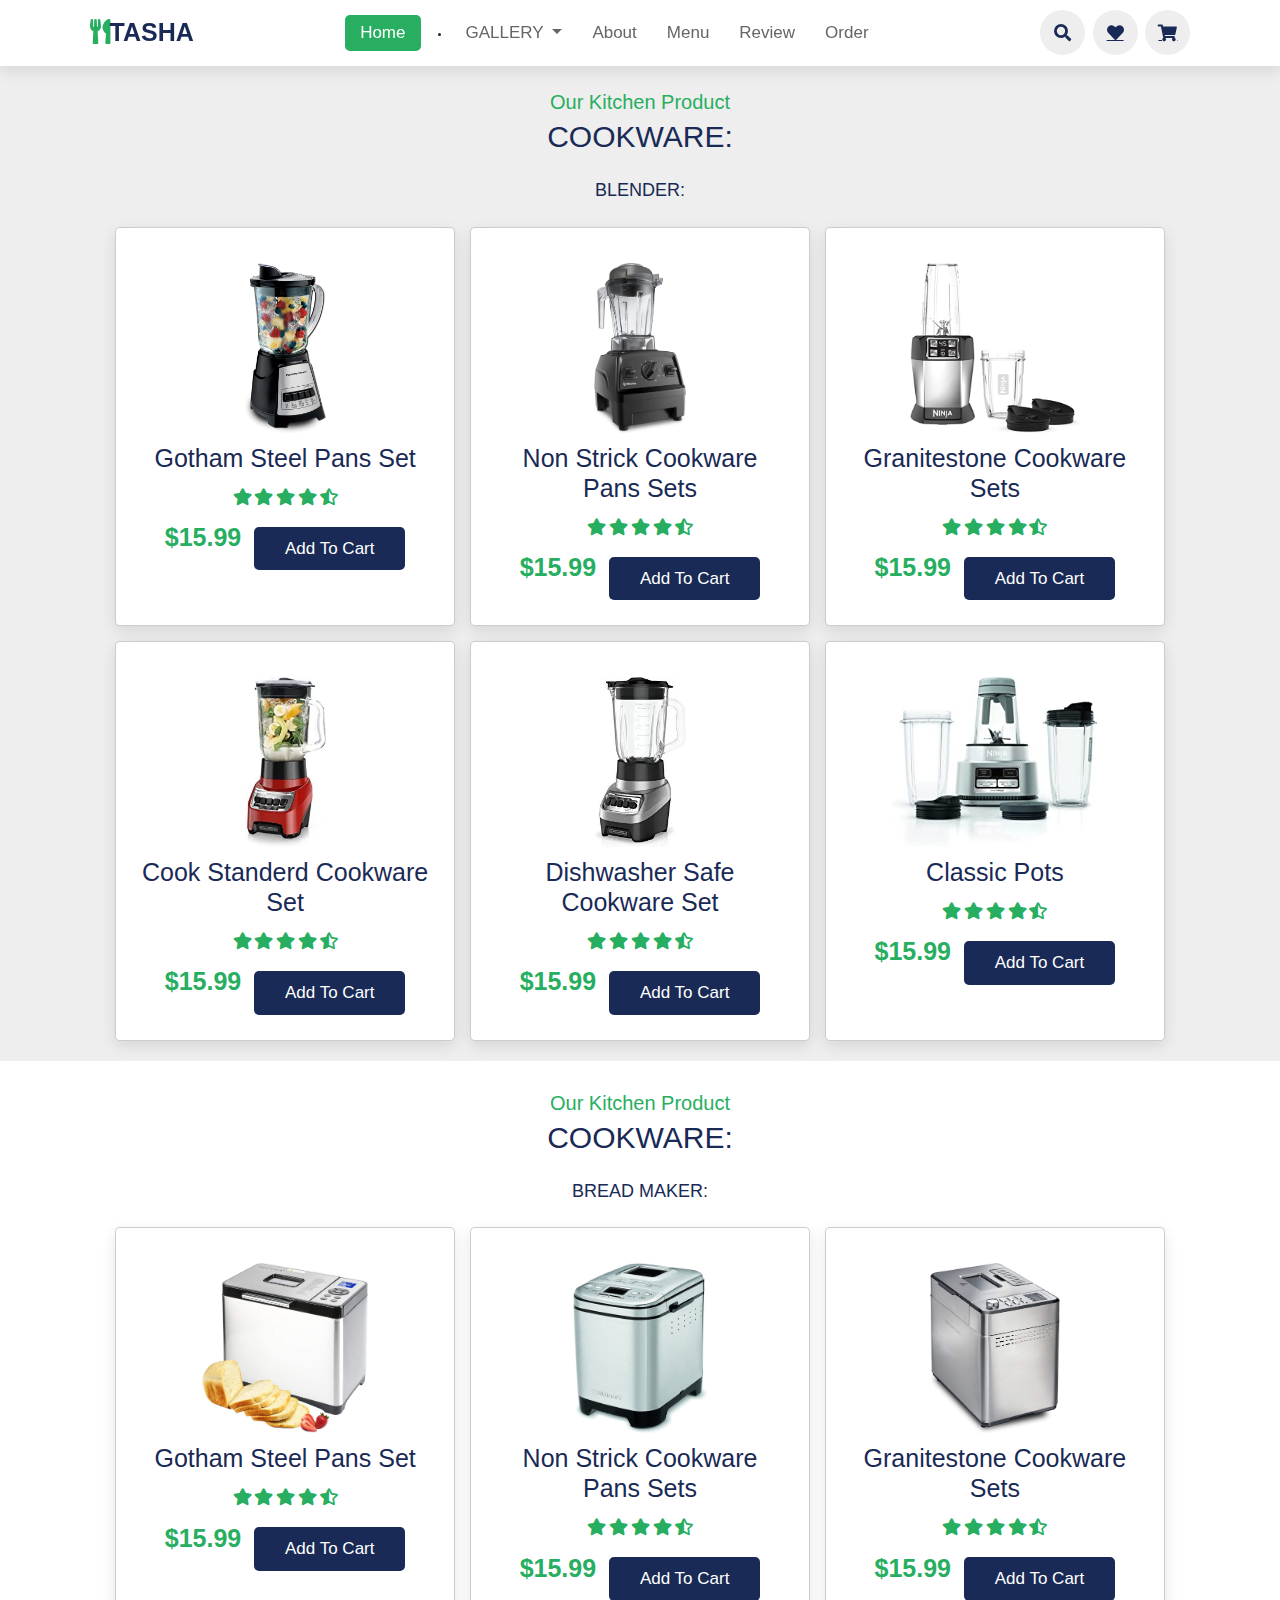
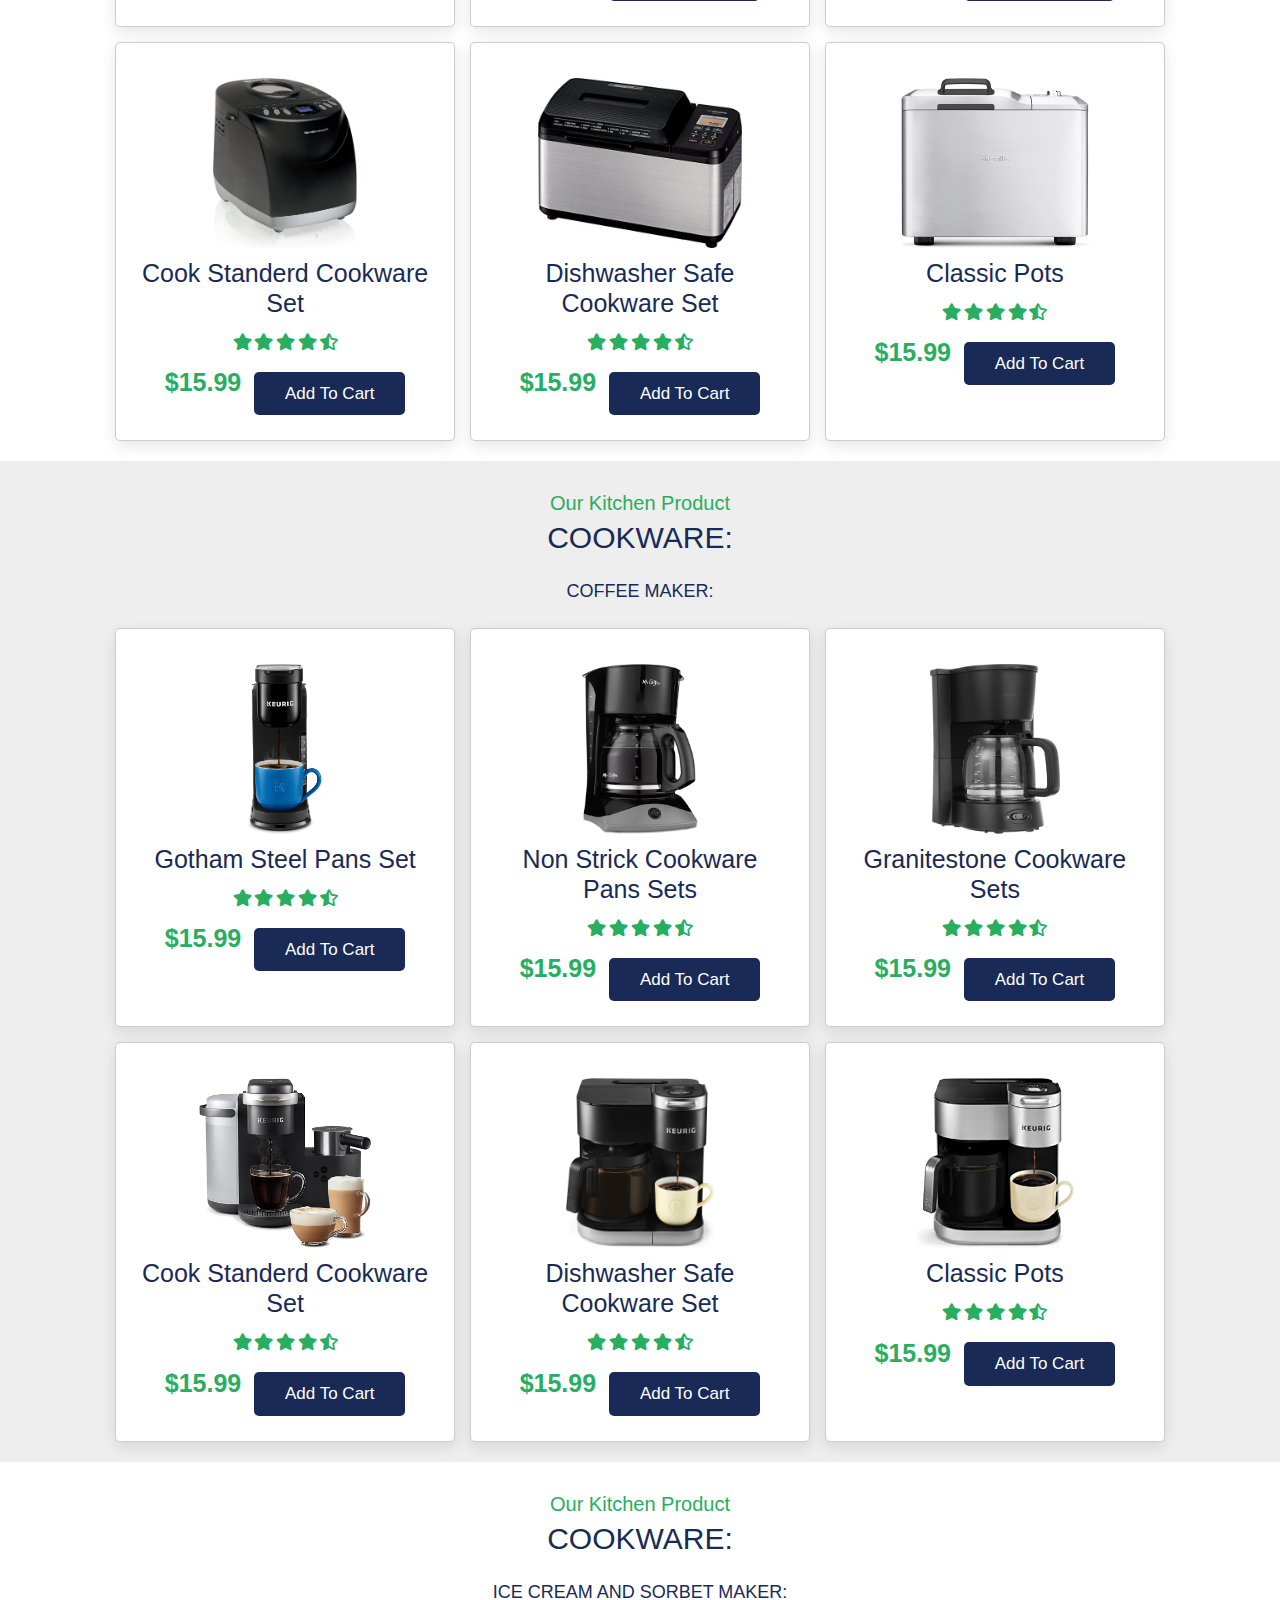
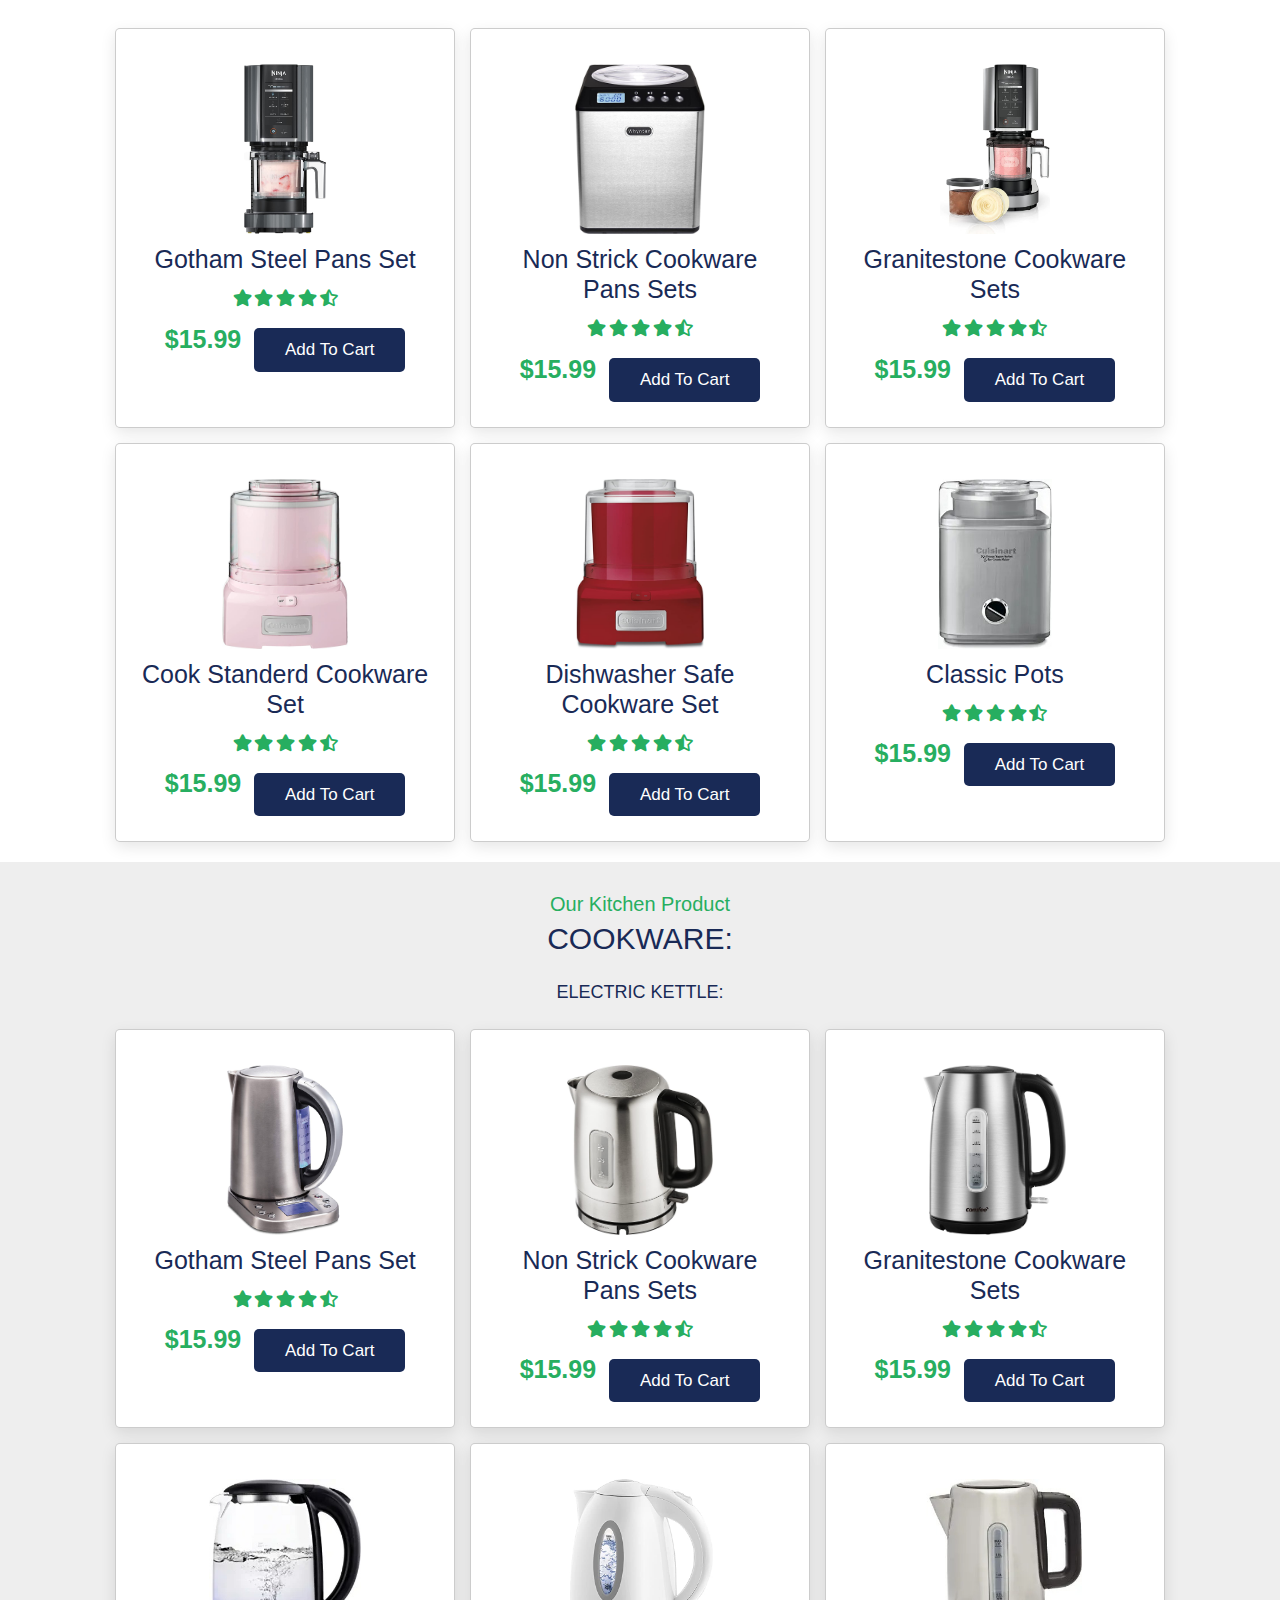
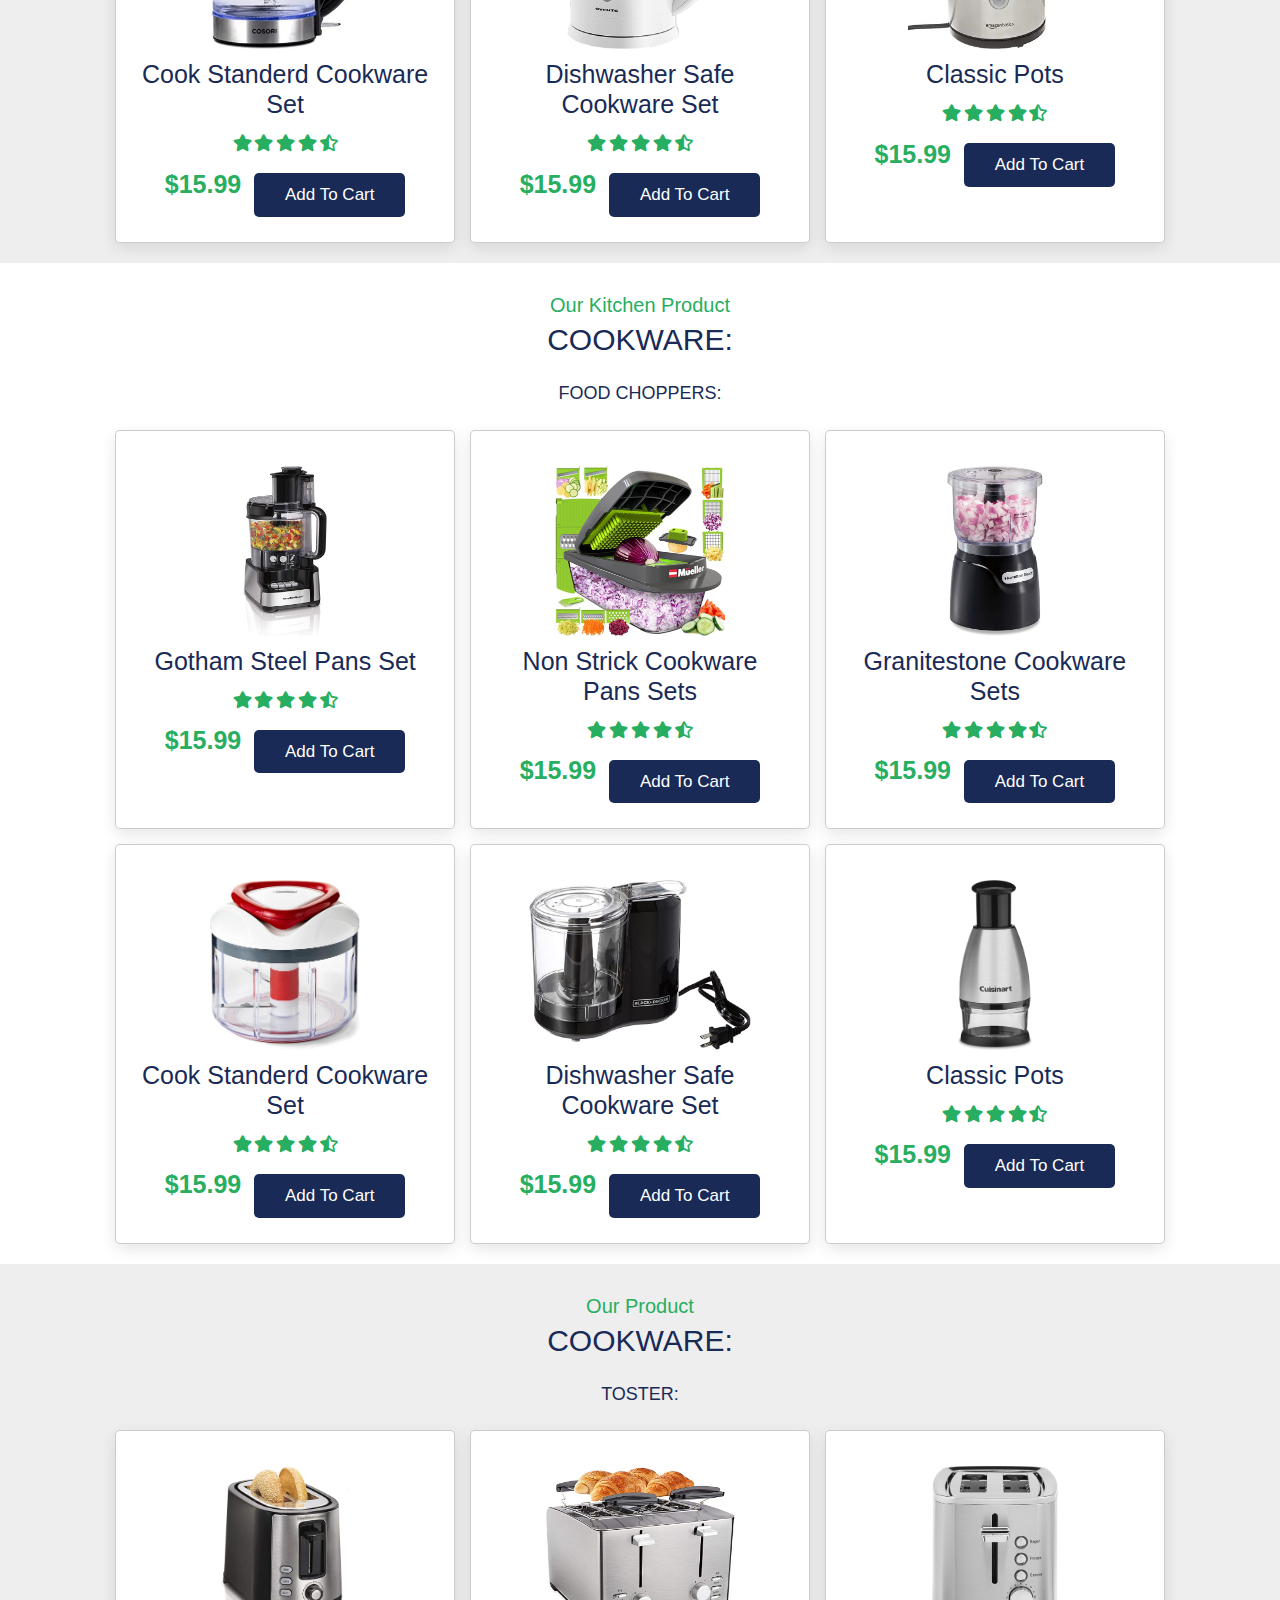
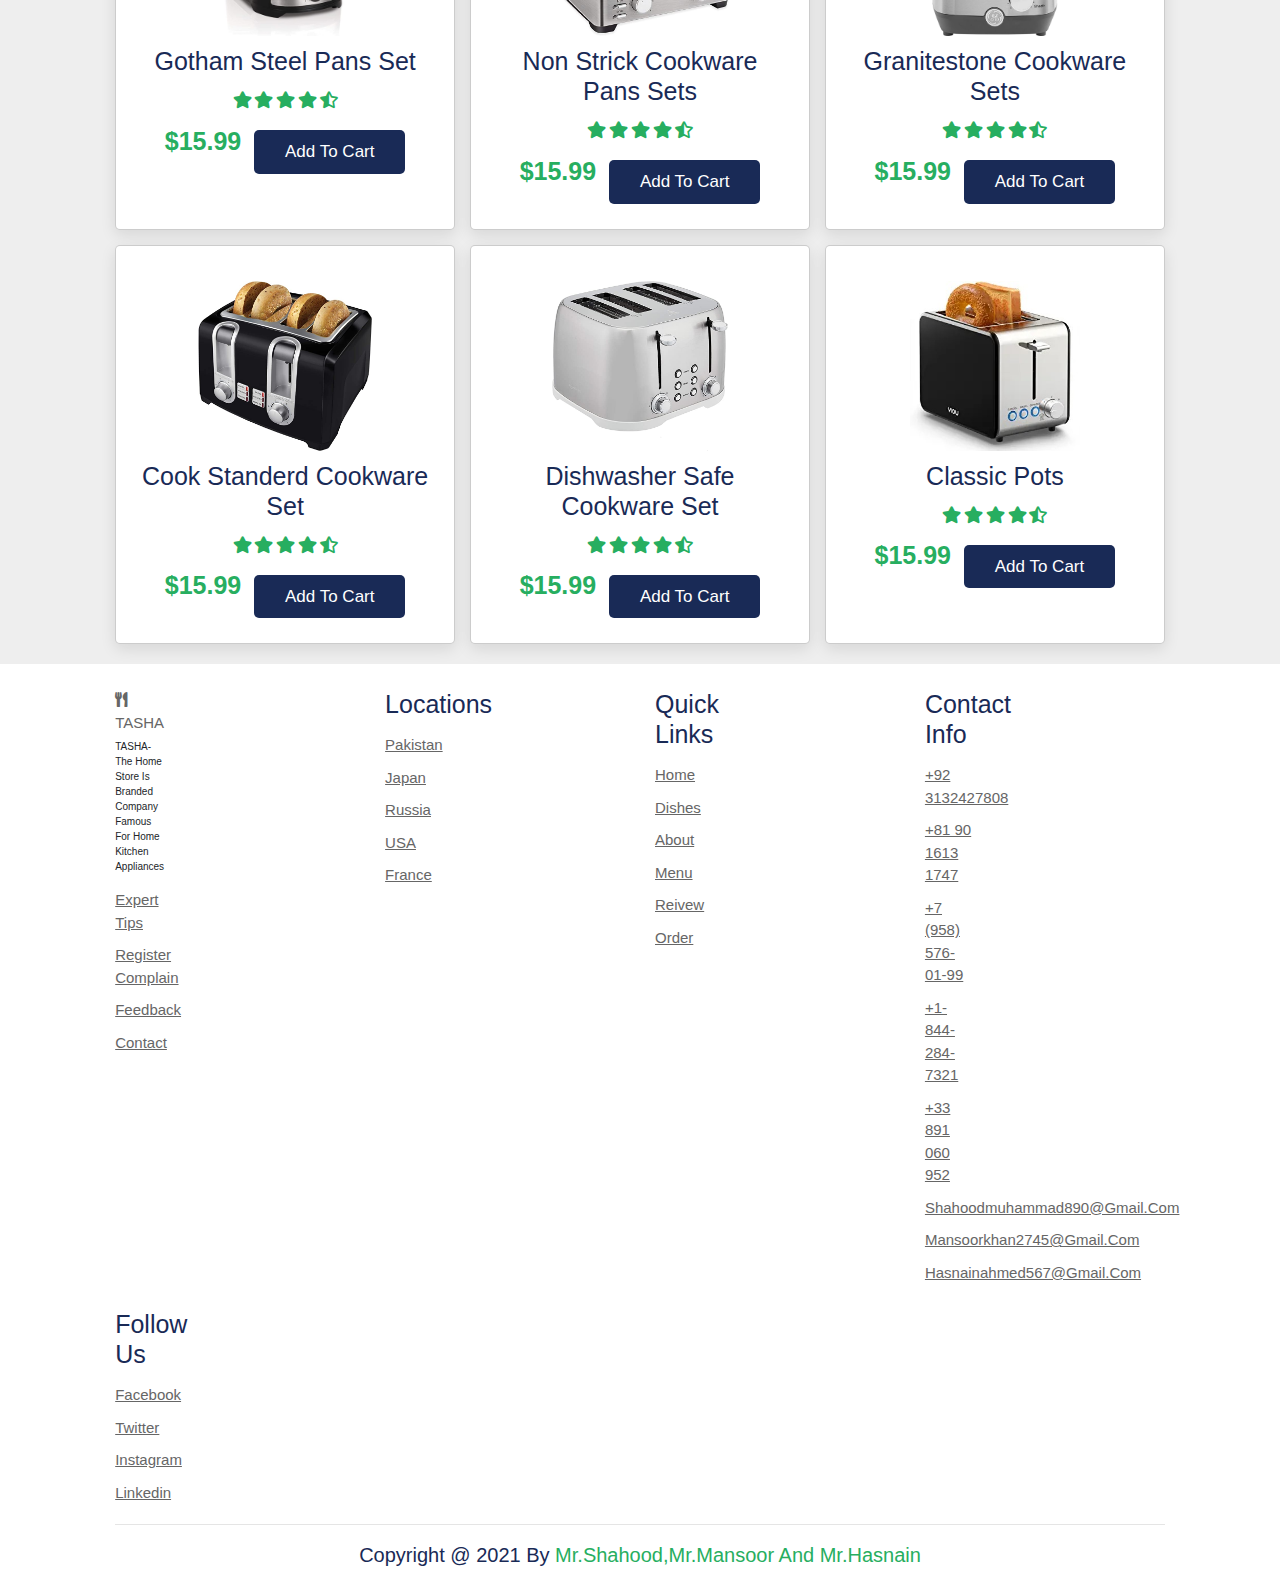
==== Appliances.html @ b32bf8cd "full" ====
<!DOCTYPE html>
<html lang="en">
<head>
<meta charset="UTF-8">
<meta name="viewport" content="width=device-width, initial-scale=1.0">
<meta http-equiv="X-UA-Compatible" content="ie=edge">
<meta name="Description" content="Enter your description here"/>
<link rel="stylesheet" href="https://cdnjs.cloudflare.com/ajax/libs/twitter-bootstrap/5.1.0/css/bootstrap.min.css">
<link rel="stylesheet" href="https://cdnjs.cloudflare.com/ajax/libs/font-awesome/5.15.4/css/all.min.css">
<link rel="stylesheet" href="assets/css/style.css">
<title>Dreamweaver kitchen appliances</title>
</head>
<body>
    <header>
        <a href="#" class="logo text-decoration-none"><i class="fas fa-utensils"></i>TASHA</a>

        <nav class="navbar">
            <a class="active text-decoration-none" href="index.html">home</a>
            <a class="text-decoration-none" href="dishes.html"></a>
            <li class="nav-item dropdown">
                <a class="nav-link dropdown-toggle" href="#" id="navbarScrollingDropdown" role="button" data-bs-toggle="dropdown" aria-expanded="false">
                  GALLERY
                </a>
                <ul class="dropdown-menu" aria-labelledby="navbarScrollingDropdown">
                  <li><a class="dropdown-item" href="cookware.html">cookware</a></li>
                  <li><a class="dropdown-item" href="Refrigertion.html">Refrigertion</a></li>
                  <li><a class="dropdown-item" href="Appliances.html">Appliances</a></li>
                  <li><a class="dropdown-item" href="Food Storage.html">Food Storage</a></li>
                </ul>
              </li>
            <a class="text-decoration-none" href="about.html">about</a>
            <a class="text-decoration-none" href="menu.html">menu</a>
            <a class="text-decoration-none" href="review.html">review</a>
            <a class="text-decoration-none" href="order.html">order</a>
        </nav>
    
        <div class="icons">
            <i class="fas fa-bars" id="menu-bars"></i>
            <i class="fas fa-search" id="search-icon"></i>
            <a href="#" class="fas fa-heart"></a>
            <a href="#" class="fas fa-shopping-cart"></a>
        </div>
    </header>
    <section class="dishes" id="dishes">

        <h3 class="sub-heading"> our kitchen product </h3>
        <h1 class="heading"> Cookware: </h1>
        <h3 class="heading" style="font-size: 18px;"> Blender: </h3>
    
        <div class="box-container">
    
            <div class="box">
                <a href="#" class="fas fa-heart"></a>
                <a href="#" class="fas fa-eye"></a>
                <img src="images/juccer 1.jpeg" alt="">
                <h3>Gotham steel pans set
                </h3>
                <div class="stars">
                    <i class="fas fa-star"></i>
                    <i class="fas fa-star"></i>
                    <i class="fas fa-star"></i>
                    <i class="fas fa-star"></i>
                    <i class="fas fa-star-half-alt"></i>
                </div>
                <span>$15.99</span>
                <a href="#" class="btn">add to cart</a>
            </div>
    
            <div class="box">
                <a href="#" class="fas fa-heart"></a>
                <a href="#" class="fas fa-eye"></a>
                <img src="images/juccer 2.jpeg" alt="">
                <h3>Non strick cookware pans sets
                </h3>
                <div class="stars">
                    <i class="fas fa-star"></i>
                    <i class="fas fa-star"></i>
                    <i class="fas fa-star"></i>
                    <i class="fas fa-star"></i>
                    <i class="fas fa-star-half-alt"></i>
                </div>
                <span>$15.99</span>
                <a href="#" class="btn">add to cart</a>
            </div>
    
            <div class="box">
                <a href="#" class="fas fa-heart"></a>
                <a href="#" class="fas fa-eye"></a>
                <img src="images/juccer 3.jpeg" alt="">
                <h3>granitestone cookware sets </h3>
                <div class="stars">
                    <i class="fas fa-star"></i>
                    <i class="fas fa-star"></i>
                    <i class="fas fa-star"></i>
                    <i class="fas fa-star"></i>
                    <i class="fas fa-star-half-alt"></i>
                </div>
                <span>$15.99</span>
                <a href="#" class="btn">add to cart</a>
            </div>
    
            <div class="box">
                <a href="#" class="fas fa-heart"></a>
                <a href="#" class="fas fa-eye"></a>
                <img src="images/juccer 4.jpeg" alt="">
                <h3>cook standerd cookware set
                </h3>
                <div class="stars">
                    <i class="fas fa-star"></i>
                    <i class="fas fa-star"></i>
                    <i class="fas fa-star"></i>
                    <i class="fas fa-star"></i>
                    <i class="fas fa-star-half-alt"></i>
                </div>
                <span>$15.99</span>
                <a href="#" class="btn">add to cart</a>
            </div>
    
            <div class="box">
                <a href="#" class="fas fa-heart"></a>
                <a href="#" class="fas fa-eye"></a>
                <img src="images/juccer 5.jpeg" alt="">
                <h3>Dishwasher safe cookware set</h3>
                <div class="stars">
                    <i class="fas fa-star"></i>
                    <i class="fas fa-star"></i>
                    <i class="fas fa-star"></i>
                    <i class="fas fa-star"></i>
                    <i class="fas fa-star-half-alt"></i>
                </div>
                <span>$15.99</span>
                <a href="#" class="btn">add to cart</a>
            </div>
    
            <div class="box">
                <a href="#" class="fas fa-heart"></a>
                <a href="#" class="fas fa-eye"></a>
              
    
    
               <img src="images/juccer 6.jpeg" alt="">
                <h3>classic pots</h3>
                <div class="stars">
                    <i class="fas fa-star"></i>
                    <i class="fas fa-star"></i>
                    <i class="fas fa-star"></i>
                    <i class="fas fa-star"></i>
                    <i class="fas fa-star-half-alt"></i>
                </div>
                <span>$15.99</span>
                <a href="#" class="btn">add to cart</a>
            </div>
    
        </div>
    
    </section>
    <section class="dishes" id="dishes">

        <h3 class="sub-heading"> our kitchen product </h3>
        <h1 class="heading"> Cookware: </h1>
        <h3 class="heading" style="font-size: 18px;"> Bread maker: </h3>
    
        <div class="box-container">
    
            <div class="box">
                <a href="#" class="fas fa-heart"></a>
                <a href="#" class="fas fa-eye"></a>
                <img src="images/brend 1.jpeg" alt="">
                <h3>Gotham steel pans set
                </h3>
                <div class="stars">
                    <i class="fas fa-star"></i>
                    <i class="fas fa-star"></i>
                    <i class="fas fa-star"></i>
                    <i class="fas fa-star"></i>
                    <i class="fas fa-star-half-alt"></i>
                </div>
                <span>$15.99</span>
                <a href="#" class="btn">add to cart</a>
            </div>
    
            <div class="box">
                <a href="#" class="fas fa-heart"></a>
                <a href="#" class="fas fa-eye"></a>
                <img src="images/brend 2.jpeg" alt="">
                <h3>Non strick cookware pans sets
                </h3>
                <div class="stars">
                    <i class="fas fa-star"></i>
                    <i class="fas fa-star"></i>
                    <i class="fas fa-star"></i>
                    <i class="fas fa-star"></i>
                    <i class="fas fa-star-half-alt"></i>
                </div>
                <span>$15.99</span>
                <a href="#" class="btn">add to cart</a>
            </div>
    
            <div class="box">
                <a href="#" class="fas fa-heart"></a>
                <a href="#" class="fas fa-eye"></a>
                <img src="images/brend 3.jpeg" alt="">
                <h3>granitestone cookware sets </h3>
                <div class="stars">
                    <i class="fas fa-star"></i>
                    <i class="fas fa-star"></i>
                    <i class="fas fa-star"></i>
                    <i class="fas fa-star"></i>
                    <i class="fas fa-star-half-alt"></i>
                </div>
                <span>$15.99</span>
                <a href="#" class="btn">add to cart</a>
            </div>
    
            <div class="box">
                <a href="#" class="fas fa-heart"></a>
                <a href="#" class="fas fa-eye"></a>
                <img src="images/brend 4.jpeg" alt="">
                <h3>cook standerd cookware set
                </h3>
                <div class="stars">
                    <i class="fas fa-star"></i>
                    <i class="fas fa-star"></i>
                    <i class="fas fa-star"></i>
                    <i class="fas fa-star"></i>
                    <i class="fas fa-star-half-alt"></i>
                </div>
                <span>$15.99</span>
                <a href="#" class="btn">add to cart</a>
            </div>
    
            <div class="box">
                <a href="#" class="fas fa-heart"></a>
                <a href="#" class="fas fa-eye"></a>
                <img src="images/brend 5.jpeg" alt="">
                <h3>Dishwasher safe cookware set</h3>
                <div class="stars">
                    <i class="fas fa-star"></i>
                    <i class="fas fa-star"></i>
                    <i class="fas fa-star"></i>
                    <i class="fas fa-star"></i>
                    <i class="fas fa-star-half-alt"></i>
                </div>
                <span>$15.99</span>
                <a href="#" class="btn">add to cart</a>
            </div>
    
            <div class="box">
                <a href="#" class="fas fa-heart"></a>
                <a href="#" class="fas fa-eye"></a>
              
            
               <img src="images/brend 6.jpeg" alt="">
                <h3>classic pots</h3>
                <div class="stars">
                    <i class="fas fa-star"></i>
                    <i class="fas fa-star"></i>
                    <i class="fas fa-star"></i>
                    <i class="fas fa-star"></i>
                    <i class="fas fa-star-half-alt"></i>
                </div>
                <span>$15.99</span>
                <a href="#" class="btn">add to cart</a>
            </div>
    
        </div>
    
    </section>
    <section class="dishes" id="dishes">

        <h3 class="sub-heading"> our kitchen product </h3>
        <h1 class="heading"> Cookware: </h1>
        <h3 class="heading" style="font-size: 18px;"> Coffee maker: </h3>
    
        <div class="box-container">
    
            <div class="box">
                <a href="#" class="fas fa-heart"></a>
                <a href="#" class="fas fa-eye"></a>
                <img src="images/cofee 1.jpeg" alt="">
                <h3>Gotham steel pans set
                </h3>
                <div class="stars">
                    <i class="fas fa-star"></i>
                    <i class="fas fa-star"></i>
                    <i class="fas fa-star"></i>
                    <i class="fas fa-star"></i>
                    <i class="fas fa-star-half-alt"></i>
                </div>
                <span>$15.99</span>
                <a href="#" class="btn">add to cart</a>
            </div>
    
            <div class="box">
                <a href="#" class="fas fa-heart"></a>
                <a href="#" class="fas fa-eye"></a>
                <img src="images/coffe 2.jpeg" alt="">
                <h3>Non strick cookware pans sets
                </h3>
                <div class="stars">
                    <i class="fas fa-star"></i>
                    <i class="fas fa-star"></i>
                    <i class="fas fa-star"></i>
                    <i class="fas fa-star"></i>
                    <i class="fas fa-star-half-alt"></i>
                </div>
                <span>$15.99</span>
                <a href="#" class="btn">add to cart</a>
            </div>
    
            <div class="box">
                <a href="#" class="fas fa-heart"></a>
                <a href="#" class="fas fa-eye"></a>
                <img src="images/coffe 3.jpeg" alt="">
                <h3>granitestone cookware sets </h3>
                <div class="stars">
                    <i class="fas fa-star"></i>
                    <i class="fas fa-star"></i>
                    <i class="fas fa-star"></i>
                    <i class="fas fa-star"></i>
                    <i class="fas fa-star-half-alt"></i>
                </div>
                <span>$15.99</span>
                <a href="#" class="btn">add to cart</a>
            </div>
    
            <div class="box">
                <a href="#" class="fas fa-heart"></a>
                <a href="#" class="fas fa-eye"></a>
                <img src="images/coffe 4.jpeg" alt="">
                <h3>cook standerd cookware set
                </h3>
                <div class="stars">
                    <i class="fas fa-star"></i>
                    <i class="fas fa-star"></i>
                    <i class="fas fa-star"></i>
                    <i class="fas fa-star"></i>
                    <i class="fas fa-star-half-alt"></i>
                </div>
                <span>$15.99</span>
                <a href="#" class="btn">add to cart</a>
            </div>
    
            <div class="box">
                <a href="#" class="fas fa-heart"></a>
                <a href="#" class="fas fa-eye"></a>
                <img src="images/coffe 5.jpeg" alt="">
                <h3>Dishwasher safe cookware set</h3>
                <div class="stars">
                    <i class="fas fa-star"></i>
                    <i class="fas fa-star"></i>
                    <i class="fas fa-star"></i>
                    <i class="fas fa-star"></i>
                    <i class="fas fa-star-half-alt"></i>
                </div>
                <span>$15.99</span>
                <a href="#" class="btn">add to cart</a>
            </div>
    
            <div class="box">
                <a href="#" class="fas fa-heart"></a>
                <a href="#" class="fas fa-eye"></a>
            
    
               <img src="images/coffe 6.jpeg" alt="">
                <h3>classic pots</h3>
                <div class="stars">
                    <i class="fas fa-star"></i>
                    <i class="fas fa-star"></i>
                    <i class="fas fa-star"></i>
                    <i class="fas fa-star"></i>
                    <i class="fas fa-star-half-alt"></i>
                </div>
                <span>$15.99</span>
                <a href="#" class="btn">add to cart</a>
            </div>
    
        </div>
    
    </section>
    <section class="dishes" id="dishes">

        <h3 class="sub-heading"> our kitchen product </h3>
        <h1 class="heading"> Cookware: </h1>
        <h3 class="heading" style="font-size: 18px;"> ice cream and sorbet maker: </h3>
    
        <div class="box-container">
    
            <div class="box">
                <a href="#" class="fas fa-heart"></a>
                <a href="#" class="fas fa-eye"></a>
                <img src="images/ice creem 1.jpeg" alt="">
                <h3>Gotham steel pans set
                </h3>
                <div class="stars">
                    <i class="fas fa-star"></i>
                    <i class="fas fa-star"></i>
                    <i class="fas fa-star"></i>
                    <i class="fas fa-star"></i>
                    <i class="fas fa-star-half-alt"></i>
                </div>
                <span>$15.99</span>
                <a href="#" class="btn">add to cart</a>
            </div>
    
            <div class="box">
                <a href="#" class="fas fa-heart"></a>
                <a href="#" class="fas fa-eye"></a>
                <img src="images/ice creem 2.jpeg" alt="">
                <h3>Non strick cookware pans sets
                </h3>
                <div class="stars">
                    <i class="fas fa-star"></i>
                    <i class="fas fa-star"></i>
                    <i class="fas fa-star"></i>
                    <i class="fas fa-star"></i>
                    <i class="fas fa-star-half-alt"></i>
                </div>
                <span>$15.99</span>
                <a href="#" class="btn">add to cart</a>
            </div>
    
            <div class="box">
                <a href="#" class="fas fa-heart"></a>
                <a href="#" class="fas fa-eye"></a>
                <img src="images/ice creem 3.jpeg" alt="">
                <h3>granitestone cookware sets </h3>
                <div class="stars">
                    <i class="fas fa-star"></i>
                    <i class="fas fa-star"></i>
                    <i class="fas fa-star"></i>
                    <i class="fas fa-star"></i>
                    <i class="fas fa-star-half-alt"></i>
                </div>
                <span>$15.99</span>
                <a href="#" class="btn">add to cart</a>
            </div>
    
            <div class="box">
                <a href="#" class="fas fa-heart"></a>
                <a href="#" class="fas fa-eye"></a>
                <img src="images/ice creem 4.jpeg" alt="">
                <h3>cook standerd cookware set
                </h3>
                <div class="stars">
                    <i class="fas fa-star"></i>
                    <i class="fas fa-star"></i>
                    <i class="fas fa-star"></i>
                    <i class="fas fa-star"></i>
                    <i class="fas fa-star-half-alt"></i>
                </div>
                <span>$15.99</span>
                <a href="#" class="btn">add to cart</a>
            </div>
    
            <div class="box">
                <a href="#" class="fas fa-heart"></a>
                <a href="#" class="fas fa-eye"></a>
                <img src="images/ice creem 5.jpeg" alt="">
                <h3>Dishwasher safe cookware set</h3>
                <div class="stars">
                    <i class="fas fa-star"></i>
                    <i class="fas fa-star"></i>
                    <i class="fas fa-star"></i>
                    <i class="fas fa-star"></i>
                    <i class="fas fa-star-half-alt"></i>
                </div>
                <span>$15.99</span>
                <a href="#" class="btn">add to cart</a>
            </div>
    
            <div class="box">
                <a href="#" class="fas fa-heart"></a>
                <a href="#" class="fas fa-eye"></a>
              
            
               <img src="images/ice creem 6.jpeg" alt="">
                <h3>classic pots</h3>
                <div class="stars">
                    <i class="fas fa-star"></i>
                    <i class="fas fa-star"></i>
                    <i class="fas fa-star"></i>
                    <i class="fas fa-star"></i>
                    <i class="fas fa-star-half-alt"></i>
                </div>
                <span>$15.99</span>
                <a href="#" class="btn">add to cart</a>
            </div>
    
        </div>
    
    </section>  
    <section class="dishes" id="dishes">

        <h3 class="sub-heading"> our kitchen product </h3>
        <h1 class="heading"> Cookware: </h1>
        <h3 class="heading" style="font-size: 18px;"> electric kettle: </h3>
    
        <div class="box-container">
    
            <div class="box">
                <a href="#" class="fas fa-heart"></a>
                <a href="#" class="fas fa-eye"></a>
                <img src="images/kital-1.jpeg" alt="">
                <h3>Gotham steel pans set
                </h3>
                <div class="stars">
                    <i class="fas fa-star"></i>
                    <i class="fas fa-star"></i>
                    <i class="fas fa-star"></i>
                    <i class="fas fa-star"></i>
                    <i class="fas fa-star-half-alt"></i>
                </div>
                <span>$15.99</span>
                <a href="#" class="btn">add to cart</a>
            </div>
    
            <div class="box">
                <a href="#" class="fas fa-heart"></a>
                <a href="#" class="fas fa-eye"></a>
                <img src="images/kital-2.jpeg" alt="">
                <h3>Non strick cookware pans sets
                </h3>
                <div class="stars">
                    <i class="fas fa-star"></i>
                    <i class="fas fa-star"></i>
                    <i class="fas fa-star"></i>
                    <i class="fas fa-star"></i>
                    <i class="fas fa-star-half-alt"></i>
                </div>
                <span>$15.99</span>
                <a href="#" class="btn">add to cart</a>
            </div>
    
            <div class="box">
                <a href="#" class="fas fa-heart"></a>
                <a href="#" class="fas fa-eye"></a>
                <img src="images/kital-3.jpeg" alt="">
                <h3>granitestone cookware sets </h3>
                <div class="stars">
                    <i class="fas fa-star"></i>
                    <i class="fas fa-star"></i>
                    <i class="fas fa-star"></i>
                    <i class="fas fa-star"></i>
                    <i class="fas fa-star-half-alt"></i>
                </div>
                <span>$15.99</span>
                <a href="#" class="btn">add to cart</a>
            </div>
    
            <div class="box">
                <a href="#" class="fas fa-heart"></a>
                <a href="#" class="fas fa-eye"></a>
                <img src="images/kital-4.jpeg" alt="">
                <h3>cook standerd cookware set
                </h3>
                <div class="stars">
                    <i class="fas fa-star"></i>
                    <i class="fas fa-star"></i>
                    <i class="fas fa-star"></i>
                    <i class="fas fa-star"></i>
                    <i class="fas fa-star-half-alt"></i>
                </div>
                <span>$15.99</span>
                <a href="#" class="btn">add to cart</a>
            </div>
    
            <div class="box">
                <a href="#" class="fas fa-heart"></a>
                <a href="#" class="fas fa-eye"></a>
                <img src="images/kital-5.jpeg" alt="">
                <h3>Dishwasher safe cookware set</h3>
                <div class="stars">
                    <i class="fas fa-star"></i>
                    <i class="fas fa-star"></i>
                    <i class="fas fa-star"></i>
                    <i class="fas fa-star"></i>
                    <i class="fas fa-star-half-alt"></i>
                </div>
                <span>$15.99</span>
                <a href="#" class="btn">add to cart</a>
            </div>
    
            <div class="box">
                <a href="#" class="fas fa-heart"></a>
                <a href="#" class="fas fa-eye"></a>
              
            
               <img src="images/kital-6.jpeg" alt="">
                <h3>classic pots</h3>
                <div class="stars">
                    <i class="fas fa-star"></i>
                    <i class="fas fa-star"></i>
                    <i class="fas fa-star"></i>
                    <i class="fas fa-star"></i>
                    <i class="fas fa-star-half-alt"></i>
                </div>
                <span>$15.99</span>
                <a href="#" class="btn">add to cart</a>
            </div>
    
        </div>
    
    </section>
    <section class="dishes" id="dishes">

        <h3 class="sub-heading"> our kitchen product </h3>
        <h1 class="heading"> Cookware: </h1>
        <h3 class="heading" style="font-size: 18px;"> Food choppers: </h3>
    
        <div class="box-container">
    
            <div class="box">
                <a href="#" class="fas fa-heart"></a>
                <a href="#" class="fas fa-eye"></a>
                <img src="images/chopers-1.jpeg" alt="">
                <h3>Gotham steel pans set
                </h3>
                <div class="stars">
                    <i class="fas fa-star"></i>
                    <i class="fas fa-star"></i>
                    <i class="fas fa-star"></i>
                    <i class="fas fa-star"></i>
                    <i class="fas fa-star-half-alt"></i>
                </div>
                <span>$15.99</span>
                <a href="#" class="btn">add to cart</a>
            </div>
    
            <div class="box">
                <a href="#" class="fas fa-heart"></a>
                <a href="#" class="fas fa-eye"></a>
                <img src="images/chopers-2.jpeg" alt="">
                <h3>Non strick cookware pans sets
                </h3>
                <div class="stars">
                    <i class="fas fa-star"></i>
                    <i class="fas fa-star"></i>
                    <i class="fas fa-star"></i>
                    <i class="fas fa-star"></i>
                    <i class="fas fa-star-half-alt"></i>
                </div>
                <span>$15.99</span>
                <a href="#" class="btn">add to cart</a>
            </div>
    
            <div class="box">
                <a href="#" class="fas fa-heart"></a>
                <a href="#" class="fas fa-eye"></a>
                <img src="images/chopers-3.jpeg" alt="">
                <h3>granitestone cookware sets </h3>
                <div class="stars">
                    <i class="fas fa-star"></i>
                    <i class="fas fa-star"></i>
                    <i class="fas fa-star"></i>
                    <i class="fas fa-star"></i>
                    <i class="fas fa-star-half-alt"></i>
                </div>
                <span>$15.99</span>
                <a href="#" class="btn">add to cart</a>
            </div>
    
            <div class="box">
                <a href="#" class="fas fa-heart"></a>
                <a href="#" class="fas fa-eye"></a>
                <img src="images/chopers-4.jpeg" alt="">
                <h3>cook standerd cookware set
                </h3>
                <div class="stars">
                    <i class="fas fa-star"></i>
                    <i class="fas fa-star"></i>
                    <i class="fas fa-star"></i>
                    <i class="fas fa-star"></i>
                    <i class="fas fa-star-half-alt"></i>
                </div>
                <span>$15.99</span>
                <a href="#" class="btn">add to cart</a>
            </div>
    
            <div class="box">
                <a href="#" class="fas fa-heart"></a>
                <a href="#" class="fas fa-eye"></a>
                <img src="images/chopers-5.jpeg" alt="">
                <h3>Dishwasher safe cookware set</h3>
                <div class="stars">
                    <i class="fas fa-star"></i>
                    <i class="fas fa-star"></i>
                    <i class="fas fa-star"></i>
                    <i class="fas fa-star"></i>
                    <i class="fas fa-star-half-alt"></i>
                </div>
                <span>$15.99</span>
                <a href="#" class="btn">add to cart</a>
            </div>
    
            <div class="box">
                <a href="#" class="fas fa-heart"></a>
                <a href="#" class="fas fa-eye"></a>
              
            
               <img src="images/chopers.jpeg" alt="">
                <h3>classic pots</h3>
                <div class="stars">
                    <i class="fas fa-star"></i>
                    <i class="fas fa-star"></i>
                    <i class="fas fa-star"></i>
                    <i class="fas fa-star"></i>
                    <i class="fas fa-star-half-alt"></i>
                </div>
                <span>$15.99</span>
                <a href="#" class="btn">add to cart</a>
            </div>
    
        </div>
    
    </section>
    <section class="dishes" id="dishes">

        <h3 class="sub-heading"> our  product </h3>
        <h1 class="heading"> Cookware: </h1>
        <h3 class="heading" style="font-size: 18px;"> Toster: </h3>
    
        <div class="box-container">
    
            <div class="box">
                <a href="#" class="fas fa-heart"></a>
                <a href="#" class="fas fa-eye"></a>
                <img src="images/toster-1.jpeg" alt="">
                <h3>Gotham steel pans set
                </h3>
                <div class="stars">
                    <i class="fas fa-star"></i>
                    <i class="fas fa-star"></i>
                    <i class="fas fa-star"></i>
                    <i class="fas fa-star"></i>
                    <i class="fas fa-star-half-alt"></i>
                </div>
                <span>$15.99</span>
                <a href="#" class="btn">add to cart</a>
            </div>
    
            <div class="box">
                <a href="#" class="fas fa-heart"></a>
                <a href="#" class="fas fa-eye"></a>
                <img src="images/toster-2.jpeg" alt="">
                <h3>Non strick cookware pans sets
                </h3>
                <div class="stars">
                    <i class="fas fa-star"></i>
                    <i class="fas fa-star"></i>
                    <i class="fas fa-star"></i>
                    <i class="fas fa-star"></i>
                    <i class="fas fa-star-half-alt"></i>
                </div>
                <span>$15.99</span>
                <a href="#" class="btn">add to cart</a>
            </div>
    
            <div class="box">
                <a href="#" class="fas fa-heart"></a>
                <a href="#" class="fas fa-eye"></a>
                <img src="images/toster-3.jpeg" alt="">
                <h3>granitestone cookware sets </h3>
                <div class="stars">
                    <i class="fas fa-star"></i>
                    <i class="fas fa-star"></i>
                    <i class="fas fa-star"></i>
                    <i class="fas fa-star"></i>
                    <i class="fas fa-star-half-alt"></i>
                </div>
                <span>$15.99</span>
                <a href="#" class="btn">add to cart</a>
            </div>
    
            <div class="box">
                <a href="#" class="fas fa-heart"></a>
                <a href="#" class="fas fa-eye"></a>
                <img src="images/toster-4.jpeg" alt="">
                <h3>cook standerd cookware set
                </h3>
                <div class="stars">
                    <i class="fas fa-star"></i>
                    <i class="fas fa-star"></i>
                    <i class="fas fa-star"></i>
                    <i class="fas fa-star"></i>
                    <i class="fas fa-star-half-alt"></i>
                </div>
                <span>$15.99</span>
                <a href="#" class="btn">add to cart</a>
            </div>
    
            <div class="box">
                <a href="#" class="fas fa-heart"></a>
                <a href="#" class="fas fa-eye"></a>
                <img src="images/toster-5.jpeg" alt="">
                <h3>Dishwasher safe cookware set</h3>
                <div class="stars">
                    <i class="fas fa-star"></i>
                    <i class="fas fa-star"></i>
                    <i class="fas fa-star"></i>
                    <i class="fas fa-star"></i>
                    <i class="fas fa-star-half-alt"></i>
                </div>
                <span>$15.99</span>
                <a href="#" class="btn">add to cart</a>
            </div>
    
            <div class="box">
                <a href="#" class="fas fa-heart"></a>
                <a href="#" class="fas fa-eye"></a>
              
            
               <img src="images/toster-6.jpeg" alt="">
                <h3>classic pots</h3>
                <div class="stars">
                    <i class="fas fa-star"></i>
                    <i class="fas fa-star"></i>
                    <i class="fas fa-star"></i>
                    <i class="fas fa-star"></i>
                    <i class="fas fa-star-half-alt"></i>
                </div>
                <span>$15.99</span>
                <a href="#" class="btn">add to cart</a>
            </div>
    
        </div>
    
    </section>
    <section class="footer">

    </section>
<script src="https://cdnjs.cloudflare.com/ajax/libs/popper.js/2.9.2/umd/popper.min.js"></script>
<script src="js/script.js"></script>
<script src="js/script.footer.js"></script>
<script src="js/script.haeder.js"></script>
<script src="https://cdnjs.cloudflare.com/ajax/libs/twitter-bootstrap/5.1.0/js/bootstrap.min.js"></script>

</body>
</html>
---- assets/css/style.css ----
:root{
    --green:#27ae60;
    --black:#192a56;
    --light-color:#666;
    --box-shadow:0 .5rem 1.5rem rgba(0,0,0,.1);
}

*{
    font-family: 'Nunito', sans-serif;
    margin:0; padding:0;
    box-sizing: border-box;
    text-decoration: none;
    outline: none; border:none;
    text-transform: capitalize;
    transition: all .2s linear;
}

html{
    font-size: 62.5%;
    overflow-x: hidden;
    scroll-padding-top: 5.5rem;
    scroll-behavior: smooth;
}

body{
    padding-top: 60px;
}

section{
    padding:2rem 9%;
}

section:nth-child(even){
    background:#eee;
}

.sub-heading{
    text-align: center;
    color:var(--green);
    font-size: 2rem;
    padding-top: 1rem;
}

.heading{
    text-align: center;
    color:var(--black);
    font-size: 3rem;
    padding-bottom: 2rem;
    text-transform: uppercase;
}

.btn{
    margin-top: 1rem;
    display: inline-block;
    font-size: 1.7rem;
    color:#fff;
    background: var(--black);
    border-radius: .5rem;
    cursor: pointer;
    padding:.8rem 3rem;
}

.btn:hover{
    background: var(--green);
    letter-spacing: .1rem;
}

header{
    position: fixed;
    top:0; left: 0; right:0;
    background: #fff;
    padding:1rem 7%;
    display: flex;
    align-items: center;
    justify-content: space-between;
    z-index: 1000;
    box-shadow: var(--box-shadow);
}

header .logo{
    color:var(--black);
    font-size: 2.5rem;
    font-weight: bolder;
}

header .logo i{
    color:var(--green);
    text-decoration: none;
}

header .navbar a{
    font-size: 1.7rem;
    border-radius: .5rem;
    padding:.5rem 1.5rem;
        color:var(--light-color);
        text-decoration: none;
}

header .navbar a.active,
header .navbar a:hover{
    color:#fff;
    background: var(--green);
}

header .icons i,
header .icons a{
    cursor: pointer;
    margin-left: .5rem;
    height:4.5rem;
    line-height: 4.5rem;
    width:4.5rem;
    text-align: center;
    font-size: 1.7rem;
    color:var(--black);
    border-radius: 50%;
    background: #eee;
}

header .icons i:hover,
header .icons a:hover{
    color:#fff;
    background: var(--green);
    transform: rotate(360deg);
}

header .icons #menu-bars{
    display: none;
}

#search-form{
    position: fixed;
    top:-110%; left:0; 
    height:100%; width:100%;
    z-index: 1004;
    background:rgba(0,0,0,.8);
    display: flex;
    align-items: center;
    justify-content: center;
    padding:0 1rem;
}

#search-form.active{
    top:0;
}

#search-form #search-box{
    width:50rem;
    border-bottom: .1rem solid #fff;
    padding:1rem 0;
    color:#fff;
    font-size: 3rem;
    text-transform: none;
    background:none;
}

#search-form #search-box::placeholder{
    color:#eee;
}

#search-form #search-box::-webkit-search-cancel-button{
    -webkit-appearance: none;
}

#search-form label{
    color:#fff;
    cursor:pointer;
    font-size: 3rem;
}

#search-form label:hover{
    color:var(--green);
}

#search-form #close{
    position: absolute;
    color:#fff;
    cursor: pointer;
    top: 2rem; right:3rem;
    font-size: 5rem;
}

.home .home-slider .slide{
    display: flex;
    align-items: center;
    flex-wrap: wrap;
    gap:2rem; 
    padding-top: 9rem;
}

.home .home-slider .slide .content{
    flex:1 1 45rem;
   /* width: 100%; */
}

.home .home-slider .slide .image{
    flex:1 1 45rem;
    width: 100%;
}

.home .home-slider .slide .image img{
    width: 100%;
}

.home .home-slider .slide .content span{
    color:var(--green);
    font-size: 2.5rem;
}

.home .home-slider .slide .content h3{
    color:var(--black);
    font-size: 7rem;
}

.home .home-slider .slide .content p{
    color:var(--light-color);
    font-size: 2.2rem;
    padding:.5rem 0;
    line-height: 1.5;
}

.swiper-pagination-bullet-active{
    background:var(--green);
}

.dishes .box-container{
    display: grid;
    grid-template-columns: repeat(auto-fit, minmax(28rem, 1fr));
    gap:1.5rem;
}

.dishes .box-container .box{
    padding:2.5rem;
    background:#fff;
    border-radius: .5rem;
    border:.1rem solid rgba(0,0,0,.2);
    box-shadow: var(--box-shadow);
    position: relative;
    overflow: hidden;
    text-align: center;
}

.dishes .box-container .box .fa-heart,
.dishes .box-container .box .fa-eye{
    position: absolute;
    top:1.5rem;
    background:#eee;
    border-radius: 50%;
    height: 5rem;
    width:5rem;
    line-height: 5rem;
    font-size: 2rem;
    color:var(--black);
}

.dishes .box-container .box .fa-heart:hover,
.dishes .box-container .box .fa-eye:hover{
    background: var(--green);
    color:#fff;
}

.dishes .box-container .box .fa-heart{
    right:-15rem;
}

.dishes .box-container .box .fa-eye{
    left:-15rem;
}

.dishes .box-container .box:hover .fa-heart{
    right:1.5rem;
}

.dishes .box-container .box:hover .fa-eye{
    left:1.5rem;
}

.dishes .box-container .box img{
    height:17rem;
    margin:1rem 0;
}

.dishes .box-container .box h3{
    color:var(--black);
    font-size: 2.5rem;
}

.dishes .box-container .box .stars{
    padding:1rem 0;
}

.dishes .box-container .box .stars i{
    font-size: 1.7rem;
    color:var(--green);
}

.dishes .box-container .box span{
    color:var(--green);
    font-weight: bolder;
    margin-right: 1rem;
    font-size: 2.5rem;
}

.about .row{
    display: flex;
    flex-wrap: wrap;
    gap:1.5rem;
    align-items: center;
}

.about .row .image{
    flex:1 1 45rem;
}

.about .row .image img{ 
    width: 100%;
}

.about .row .content{
    flex:1 1 45rem;
}

.about .row .content h3{
    color:var(--black);
    font-size: 4rem;
    padding:.5rem 0;
}

.about .row .content p{
    color:var(--light-color);
    font-size: 1.5rem;
    padding:.5rem 0;
    line-height: 2;
}

.about .row .content .icons-container{
    display: flex;
    gap:1rem;
    flex-wrap: wrap;
    padding:1rem 0;
    margin-top: .5rem;
}

.about .row .content .icons-container .icons{
    background:#eee;
    border-radius: .5rem;
    border:.1rem solid rgba(0,0,0,.2);
    display: flex;
    align-items: center;
    justify-content: center;
    gap:1rem;
    flex:1 1 17rem;
    padding:1.5rem 1rem;
}

.about .row .content .icons-container .icons i{
    font-size: 2.5rem;
    color:var(--green);
}

.about .row .content .icons-container .icons span{
    font-size: 1.5rem;
    color:var(--black);
}

.menu .box-container{
    display: grid;
    grid-template-columns: repeat(auto-fit, minmax(30rem, 1fr));
    gap:1.5rem;
}

.menu .box-container .box{
    background: #fff;
    border:.1rem solid rgba(0,0,0,.2);
    border-radius: .5rem;
    box-shadow: var(--box-shadow);    
}

.menu .box-container .box .image{
    height: 25rem;
    width: 100%;
    padding:1.5rem;
    overflow: hidden;
    position: relative;
}

.menu .box-container .box .image img{
    height: 100%;
    width: 100%;
    border-radius: .5rem;
    object-fit: cover;
}

.menu .box-container .box .image .fa-heart{
    position: absolute;
    top:2.5rem; right: 2.5rem;
    height: 5rem;
    width: 5rem;
    line-height: 5rem;
    text-align: center;
    font-size: 2rem;
    background: #fff;
    border-radius: 50%;
    color:var(--black);
}

.menu .box-container .box .image .fa-heart:hover{
    background-color: var(--green);
    color:#fff;
}

.menu .box-container .box .content{
    padding:2rem;
    padding-top: 0;
}

.menu .box-container .box .content .stars{
    padding-bottom: 1rem;
}

.menu .box-container .box .content .stars i{
   font-size: 1.7rem;
   color:var(--green);
}

.menu .box-container .box .content h3{
    color:var(--black);
    font-size: 2.5rem;
}

.menu .box-container .box .content p{
    color:var(--light-color);
    font-size: 1.6rem;
    padding:.5rem 0;
    line-height: 1.5;
}
.sectionimg{
display: block;
}

.menu .box-container .box .content .price{
    color:var(--green);
    margin-left: 1rem;
    font-size: 2.5rem;
}

.review .slide{
    padding:2rem;
    box-shadow:var(--box-shadow);
    border:.1rem solid rgba(0,0,0,.2);
    border-radius: .5rem;
    position: relative;    
}

.review .slide .fa-quote-right{
    position: absolute;
    top:2rem; right:2rem;
    font-size: 6rem;
    color:#ccc;
}

.review .slide .user{
    display: flex;
    gap:1.5rem;
    align-items: center;
    padding-bottom: 1.5rem;
}

.review .slide .user img{
    height: 7rem;
    width: 7rem;
    border-radius: 50%;
    object-fit: cover;
}

.review .slide .user h3{
    color:var(--black);
    font-size: 2rem;
    padding-bottom: .5rem;
}

.review .slide .user i{
    font-size: 1.3rem;
    color:var(--green);
}

.review .slide p{
    font-size: 1.5rem;
    line-height: 1.8;
    color:var(--light-color);
}

.order form{
    max-width:90rem;
    border-radius: .5rem;
    box-shadow: var(--box-shadow);
    border:.1rem solid rgba(0,0,0,.2);
    background:#fff;
    padding:1.5rem;
    margin:0 auto;
}

.order form .inputBox{
    display: flex;
    flex-wrap: wrap;
    justify-content: space-between;
}

.order form .inputBox .input{
    width:49%;
}

.order form .inputBox .input span{
    display:block;
    padding:.5rem 0;
    font-size: 1.5rem;
    color:var(--light-color);
}

.order form .inputBox .input input,
.order form .inputBox .input textarea{
    background:#eee;
    border-radius: .5rem;
    padding:1rem;
    font-size: 1.6rem;
    color:var(--black);
    text-transform: none;
    margin-bottom: 1rem;
    width:100%;
}

.order form .inputBox .input input:focus,
.order form .inputBox .input textarea:focus{
    border:.1rem solid var(--green);
}

.order form .inputBox .input textarea{
    height:20rem;
    resize: none;
}

.order form .btn{
    margin-top: 0;
}

.footer .box-container{
    display: grid;
    grid-template-columns: repeat(auto-fit, minmax(25rem, 1fr));
    gap:1.5rem;
}

.footer .box-container .box h3{
    padding:.5rem 0;
    font-size: 2.5rem;
    color:var(--black);
}

.footer .box-container .box a{
    display: block;
    padding:.5rem 0;
    font-size: 1.5rem;
    color:var(--light-color);
}

.footer .box-container .box a:hover{
    color:var(--green);
    text-decoration: underline;
}

.footer .credit{
    text-align: center;
    border-top: .1rem solid rgba(0,0,0,.1);
    font-size: 2rem;
    color:var(--black);
    padding:.5rem;
    padding-top: 1.5rem;
    margin-top: 1.5rem;
}

.footer .credit span{
    color:var(--green);
}

.loader-container{
    position: fixed;
    top:0; left:0;
    height:100%; 
    width:100%;
    z-index: 10000;
    background:#fff;
    display: flex;
    align-items: center;
    justify-content: center;
    overflow: hidden;
}

.loader-container img{
    width:35rem;
}

.loader-container.fade-out{
    top:-110%;
    opacity:0;
}
.index1 h3{
    color:var(--black);
    font-size: 7rem;
}

.index1 p{
    color:var(--light-color);
    font-size: 2.2rem;
    padding:.5rem 0;
    line-height: 1.5;
}

































/* media queries  */

@media (max-width:991px){

    html{
        font-size: 55%;
    }
    
    header{
        padding:1rem 2rem;
    }

    section{
        padding:2rem;
    }


}

@media (max-width:768px){

    header .icons #menu-bars{
        display: inline-block;
    }

    header .navbar{
        position: absolute;
        top:100%; left:0; right:0;
        background:#fff;
        border-top: .1rem solid rgba(0,0,0,.2);
        border-bottom: .1rem solid rgba(0,0,0,.2);
        padding:1rem;
        clip-path: polygon(0 0, 100% 0, 100% 0, 0 0);
    }

    header .navbar.active{
        clip-path: polygon(0 0, 100% 0, 100% 100%, 0% 100%);
    }

    header .navbar a{
        display: block;
        padding:1.5rem;
        margin:1rem;
        font-size: 2rem;
        background:#eee;
    }

    #search-form #search-box{
        width:90%;
        margin:0 1rem;
    }

    .home .home-slider .slide .content h3{
        font-size: 5rem;
    }

}

@media (max-width:450px){

    html{
        font-size: 50%;
    }

    .dishes .box-container .box img{
        height:auto;
        width: 100%;
    }

    .order form .inputBox .input{
        width:100%;
    }

}
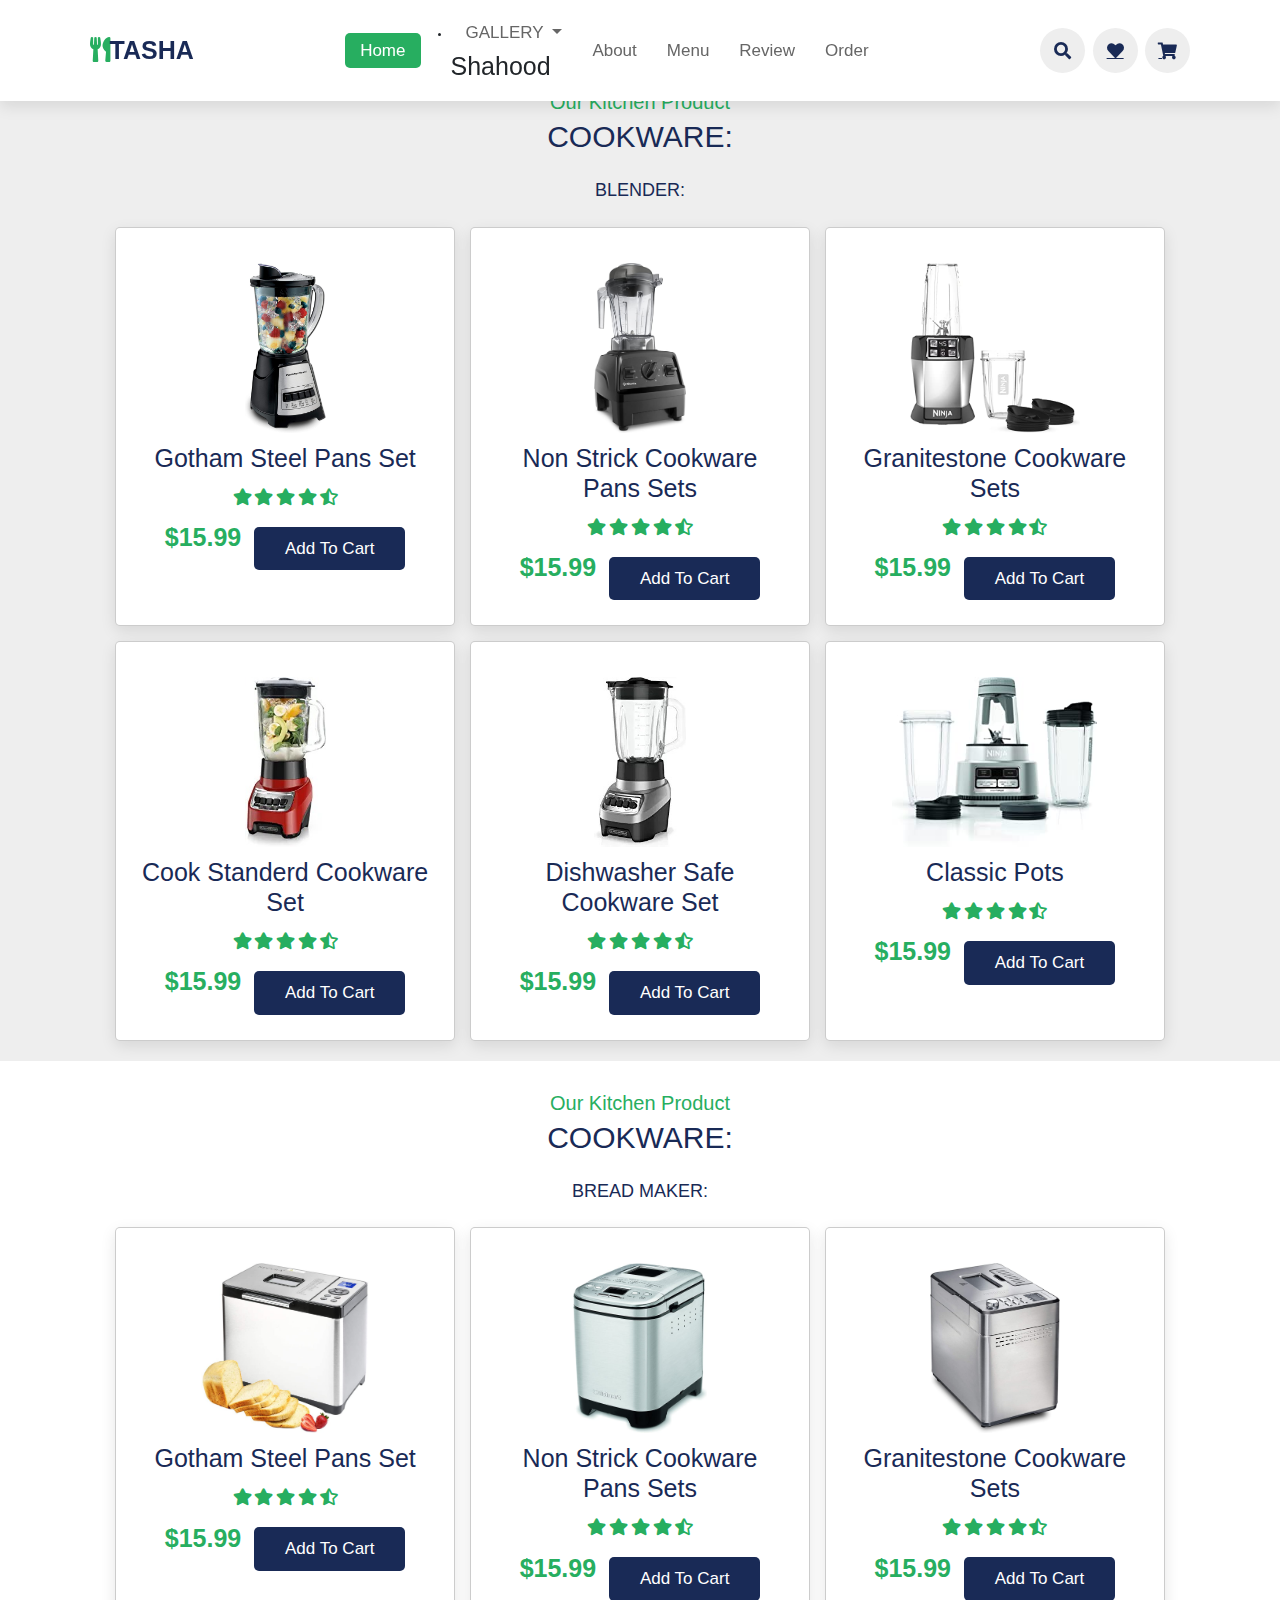
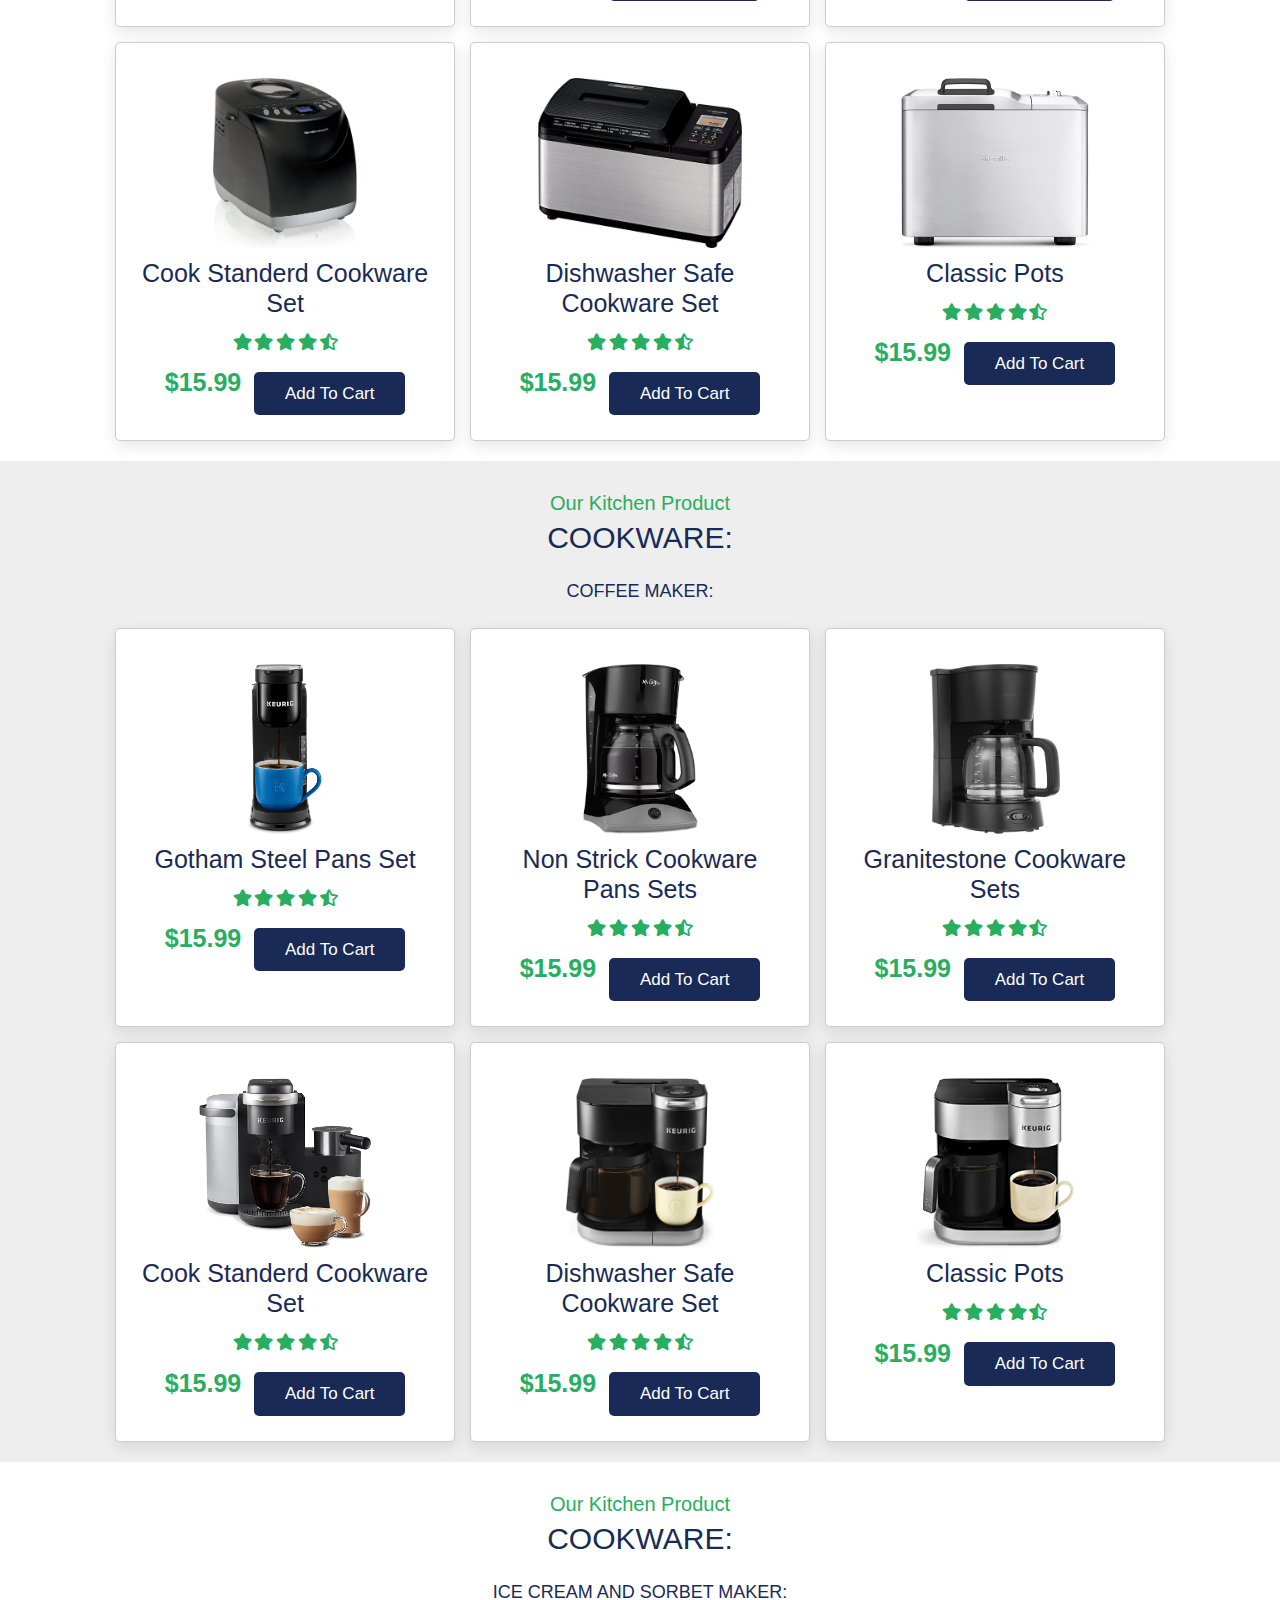
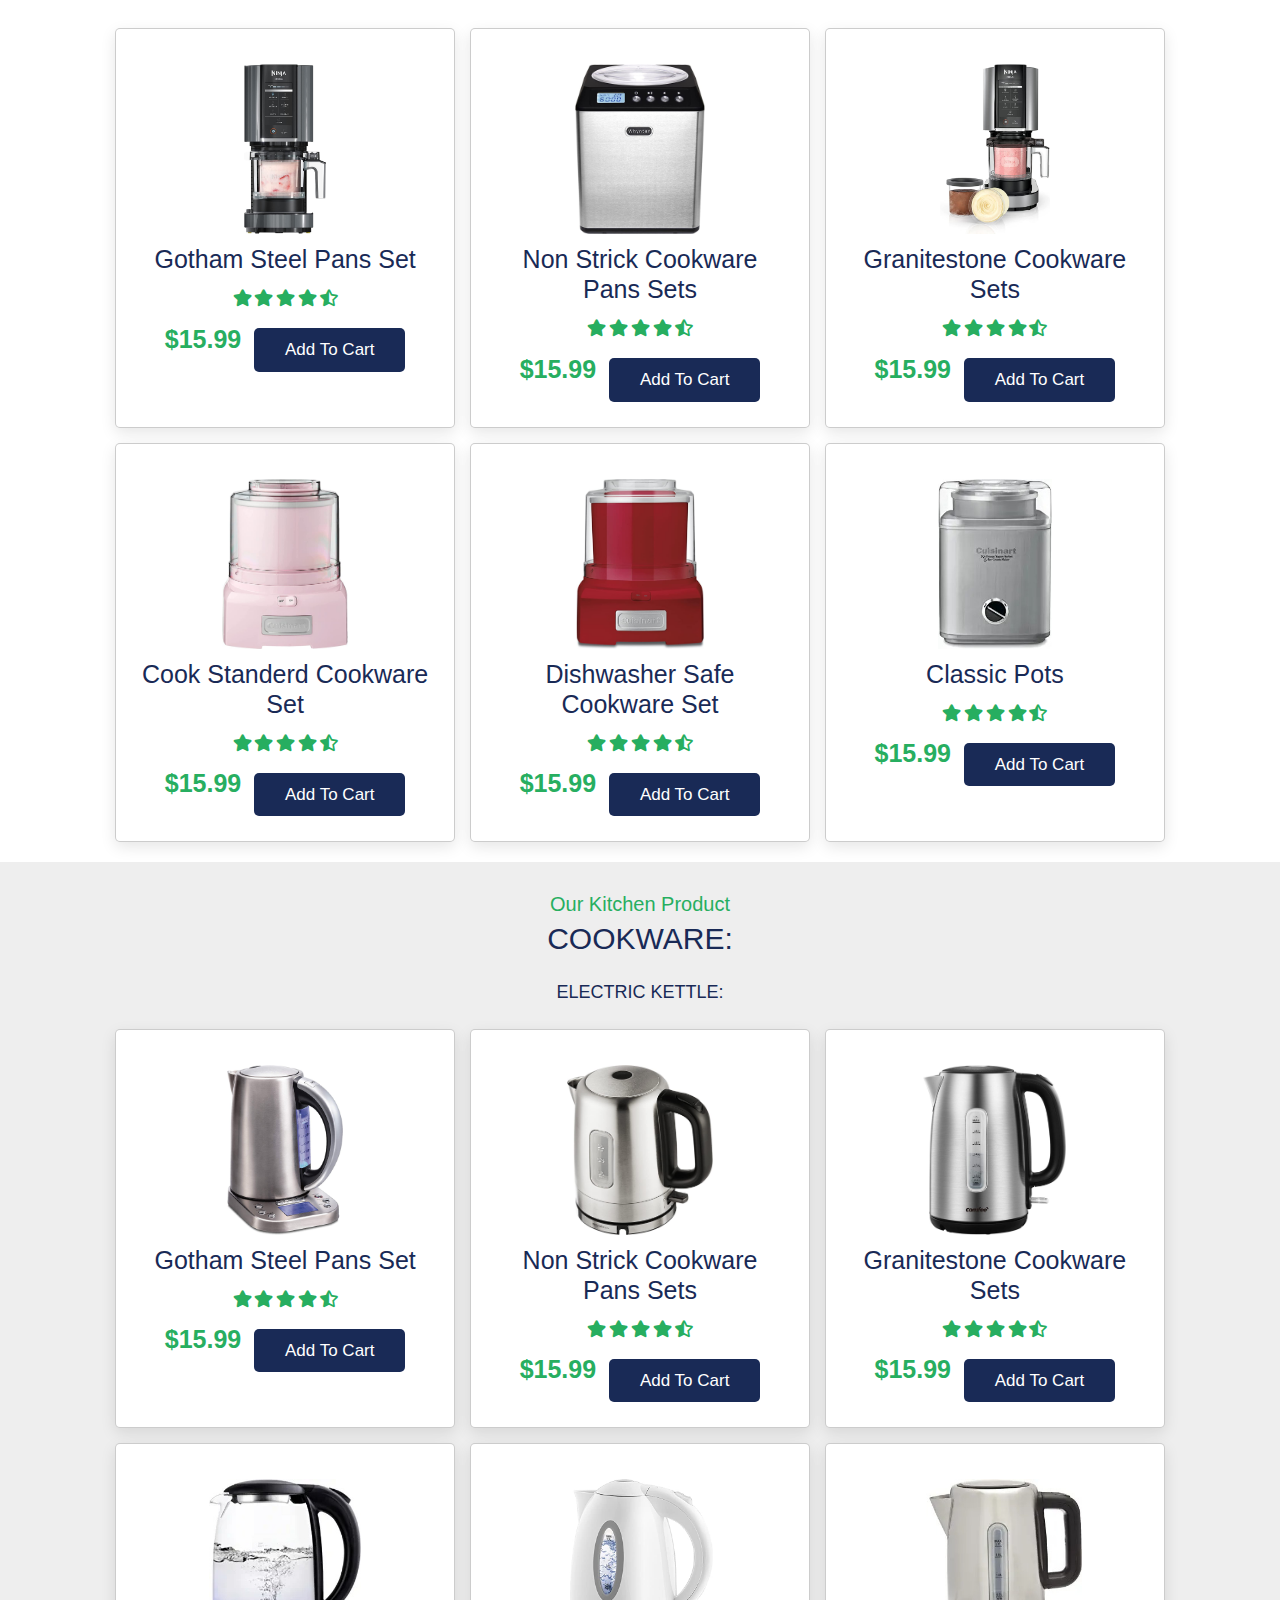
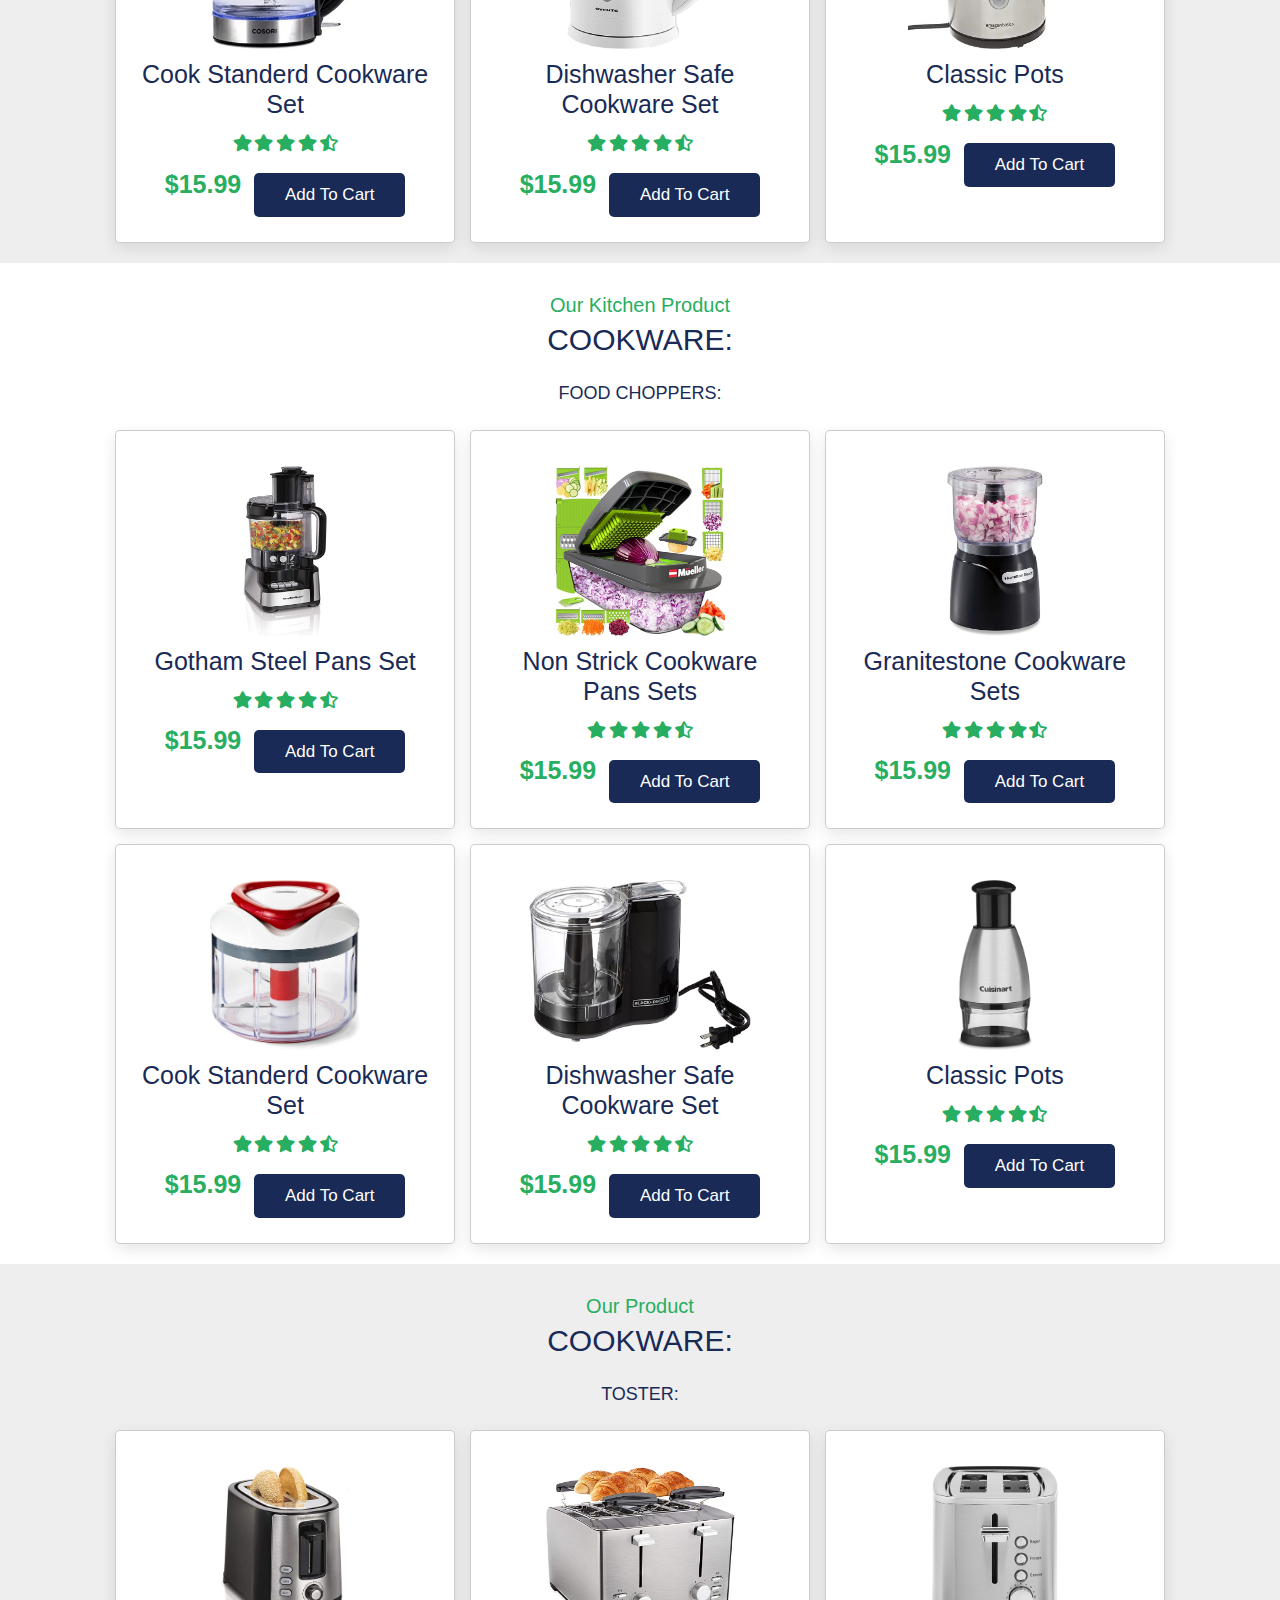
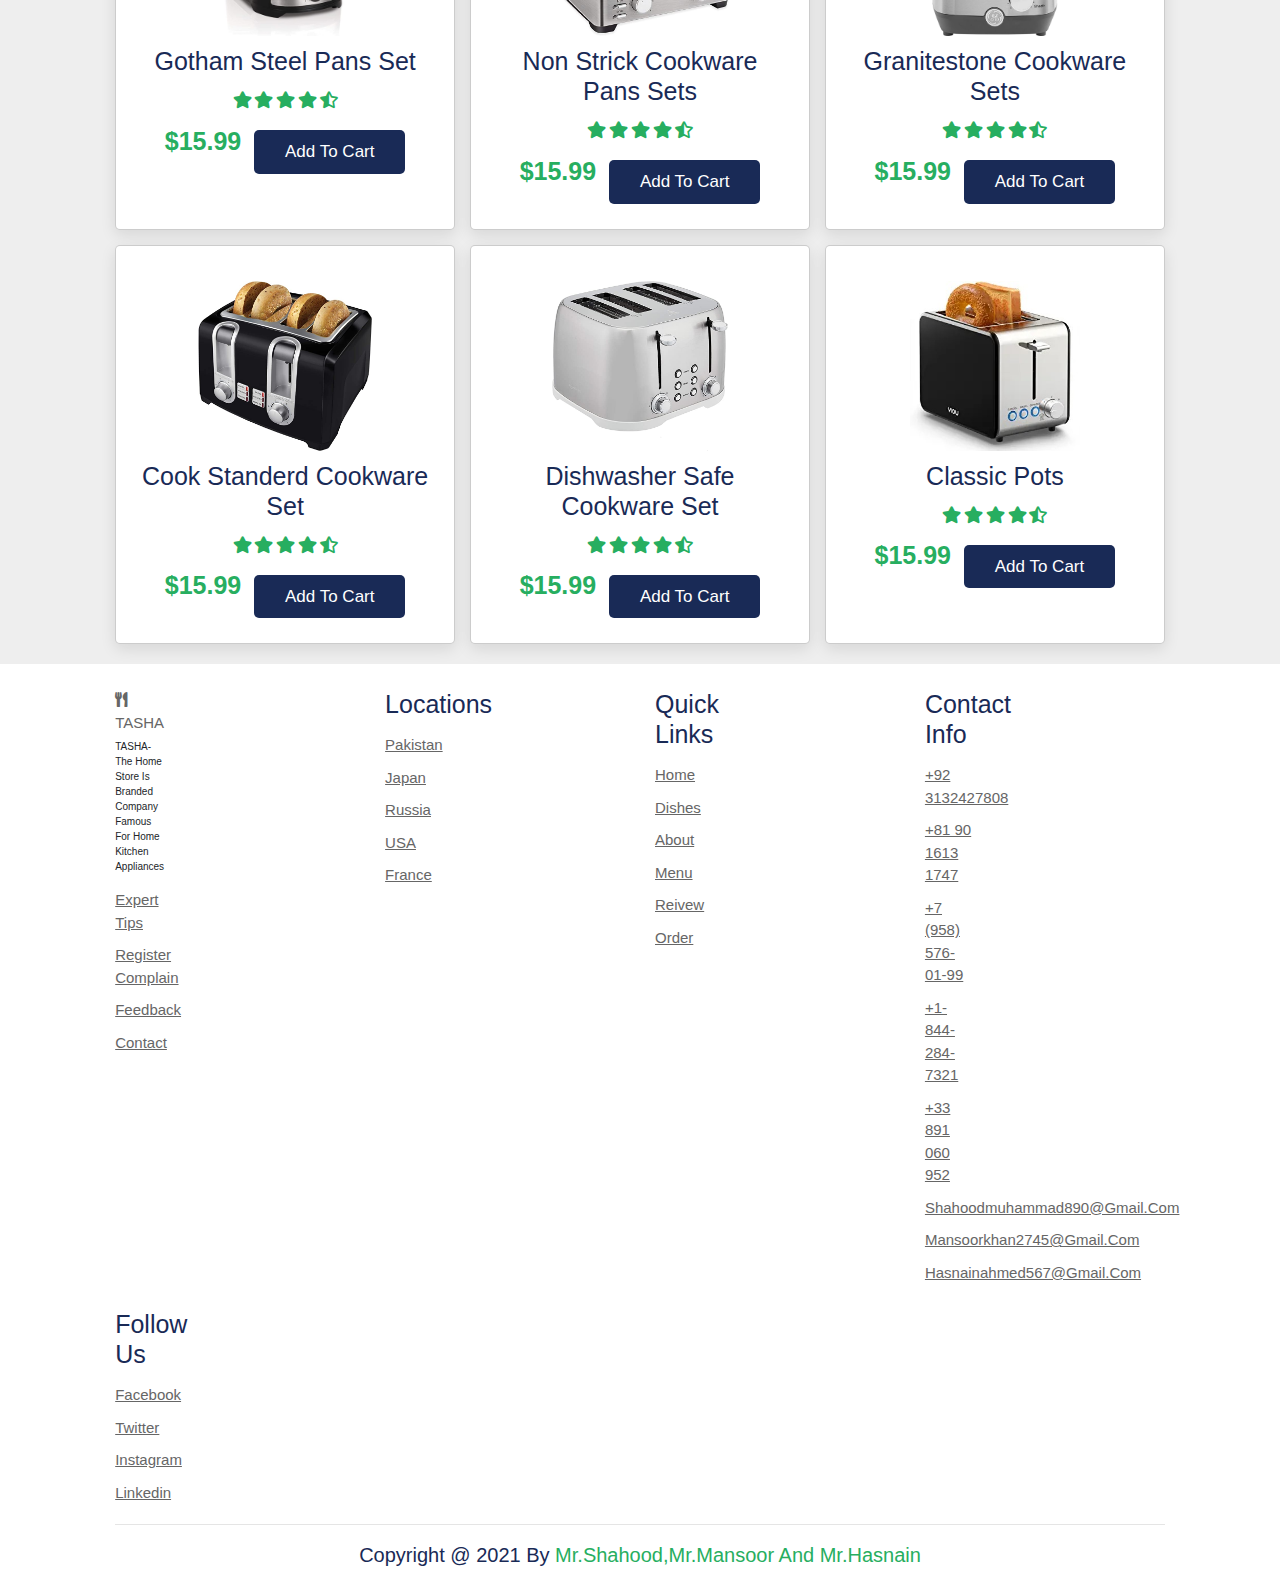
==== commit 8e526fde: "full 2" ====
--- a/Appliances.html
+++ b/Appliances.html
@@ -21,6 +21,7 @@
                 <a class="nav-link dropdown-toggle" href="#" id="navbarScrollingDropdown" role="button" data-bs-toggle="dropdown" aria-expanded="false">
                   GALLERY
                 </a>
+                <h1>shahood</h1>
                 <ul class="dropdown-menu" aria-labelledby="navbarScrollingDropdown">
                   <li><a class="dropdown-item" href="cookware.html">cookware</a></li>
                   <li><a class="dropdown-item" href="Refrigertion.html">Refrigertion</a></li>
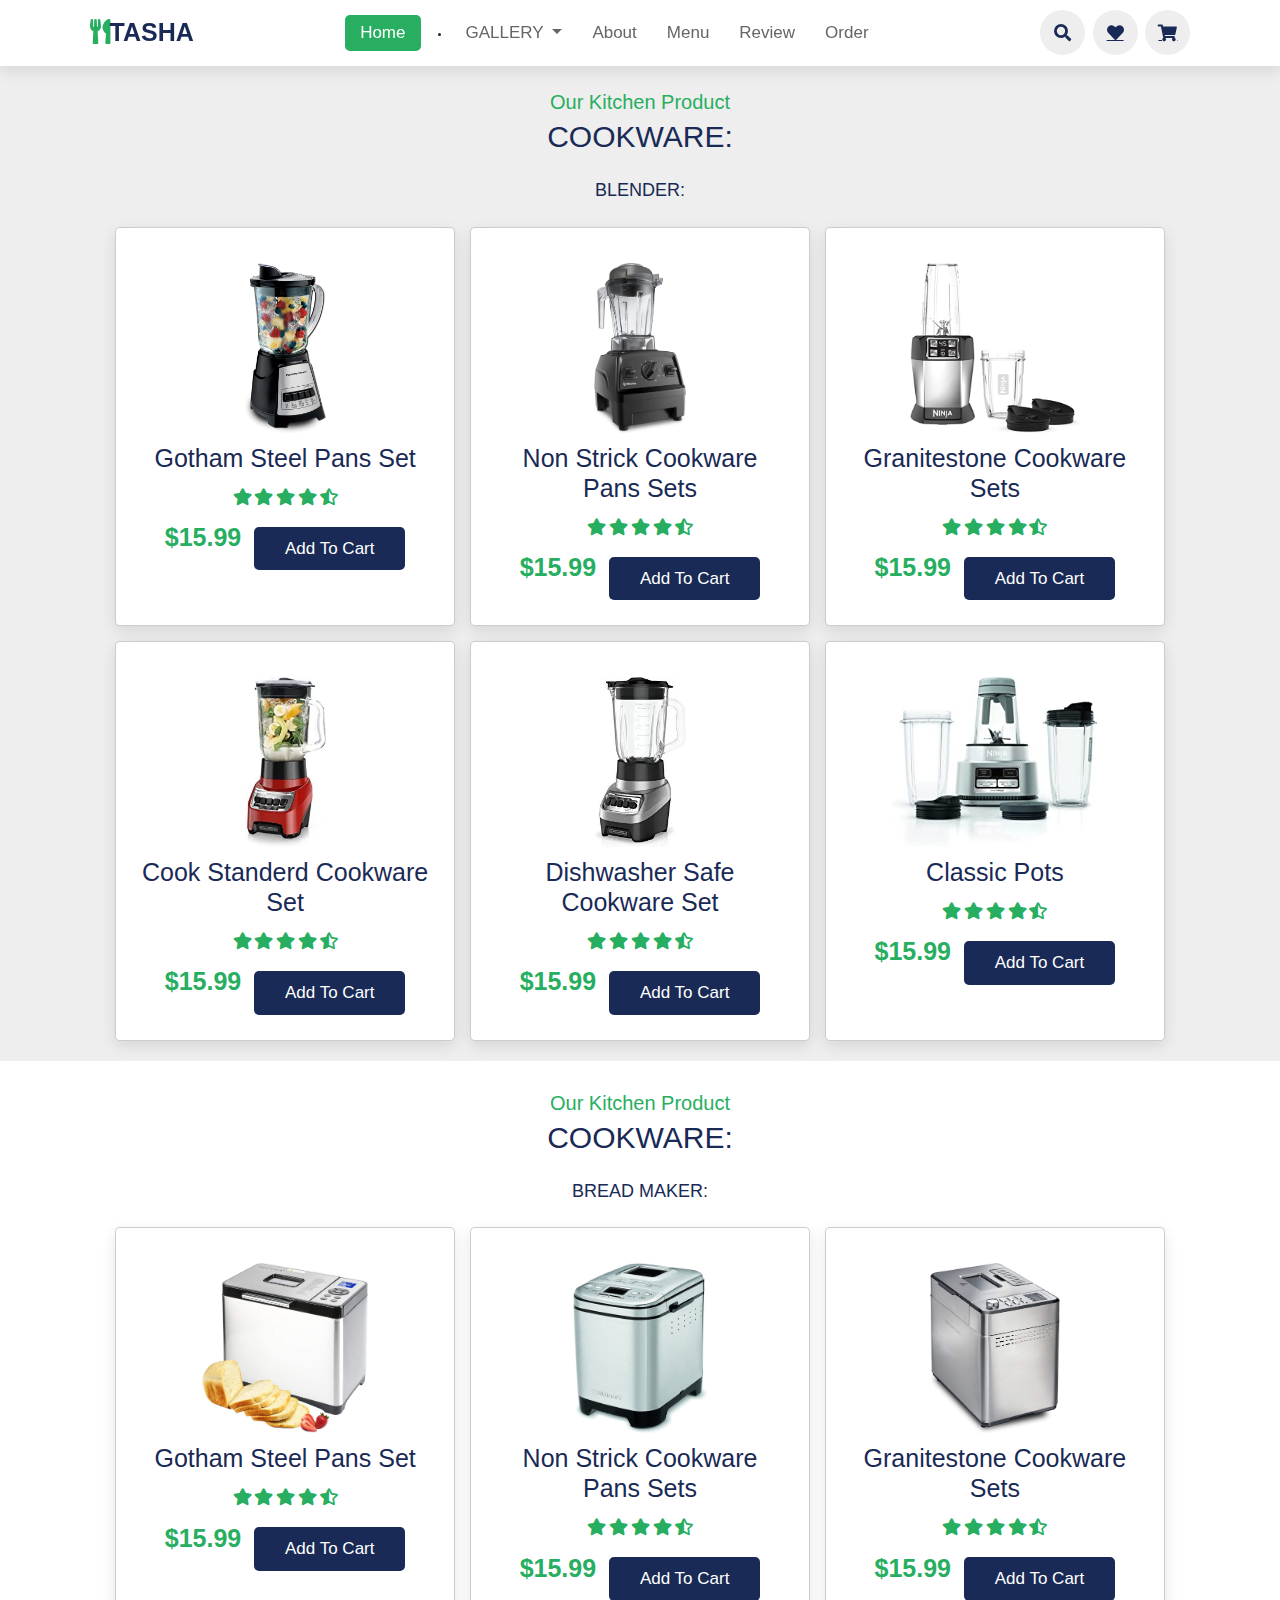
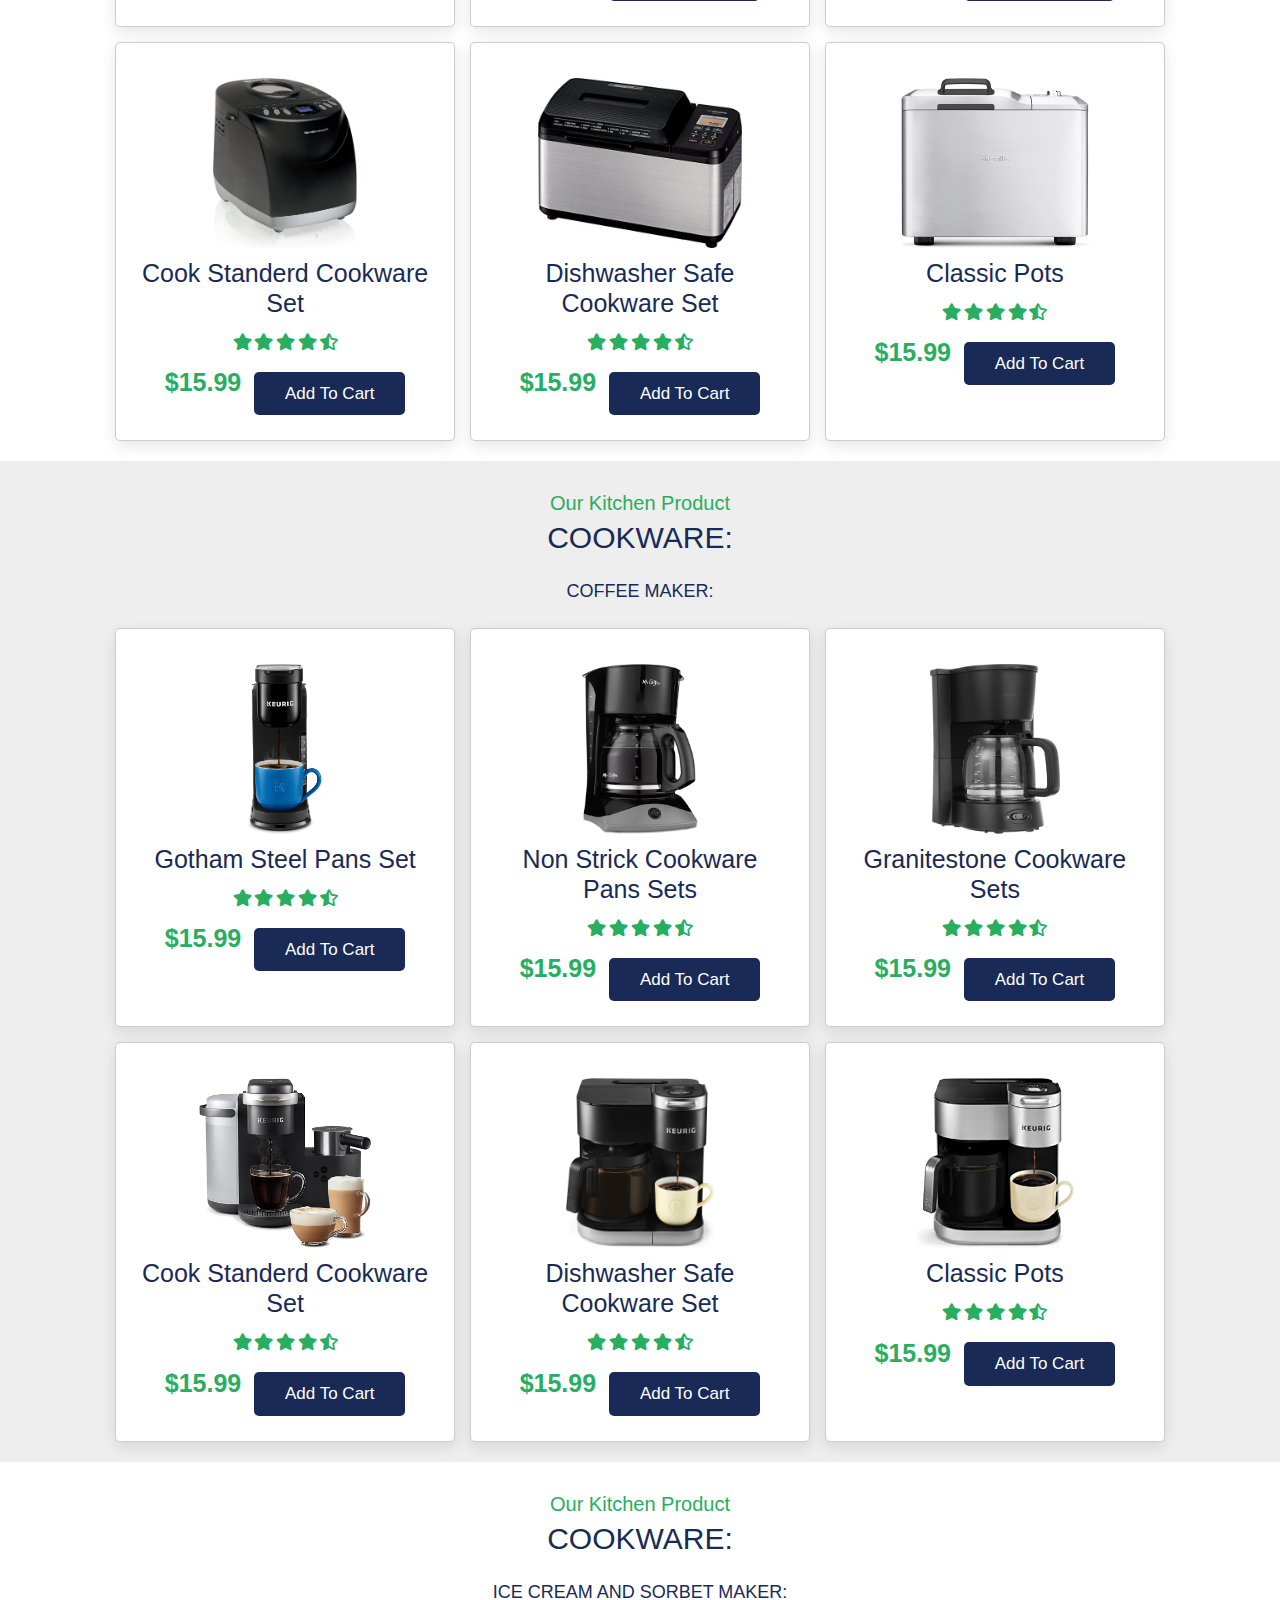
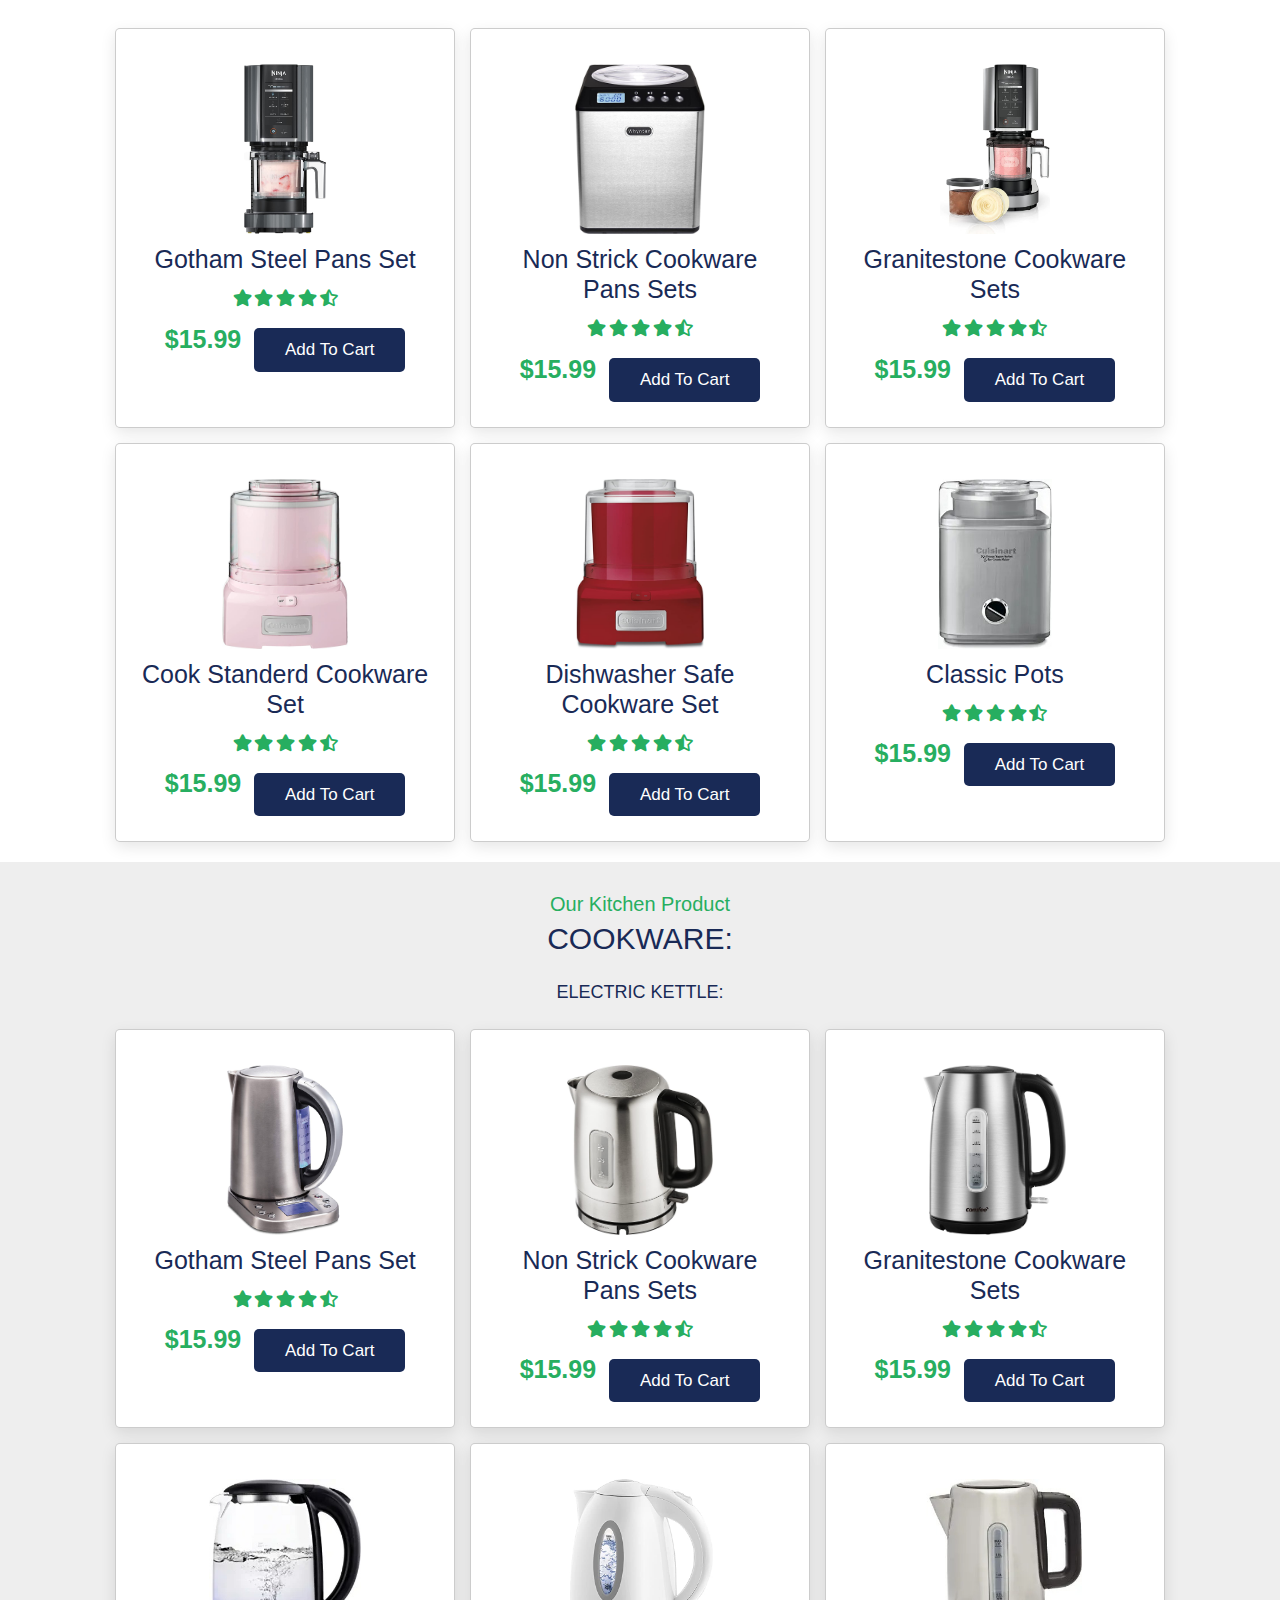
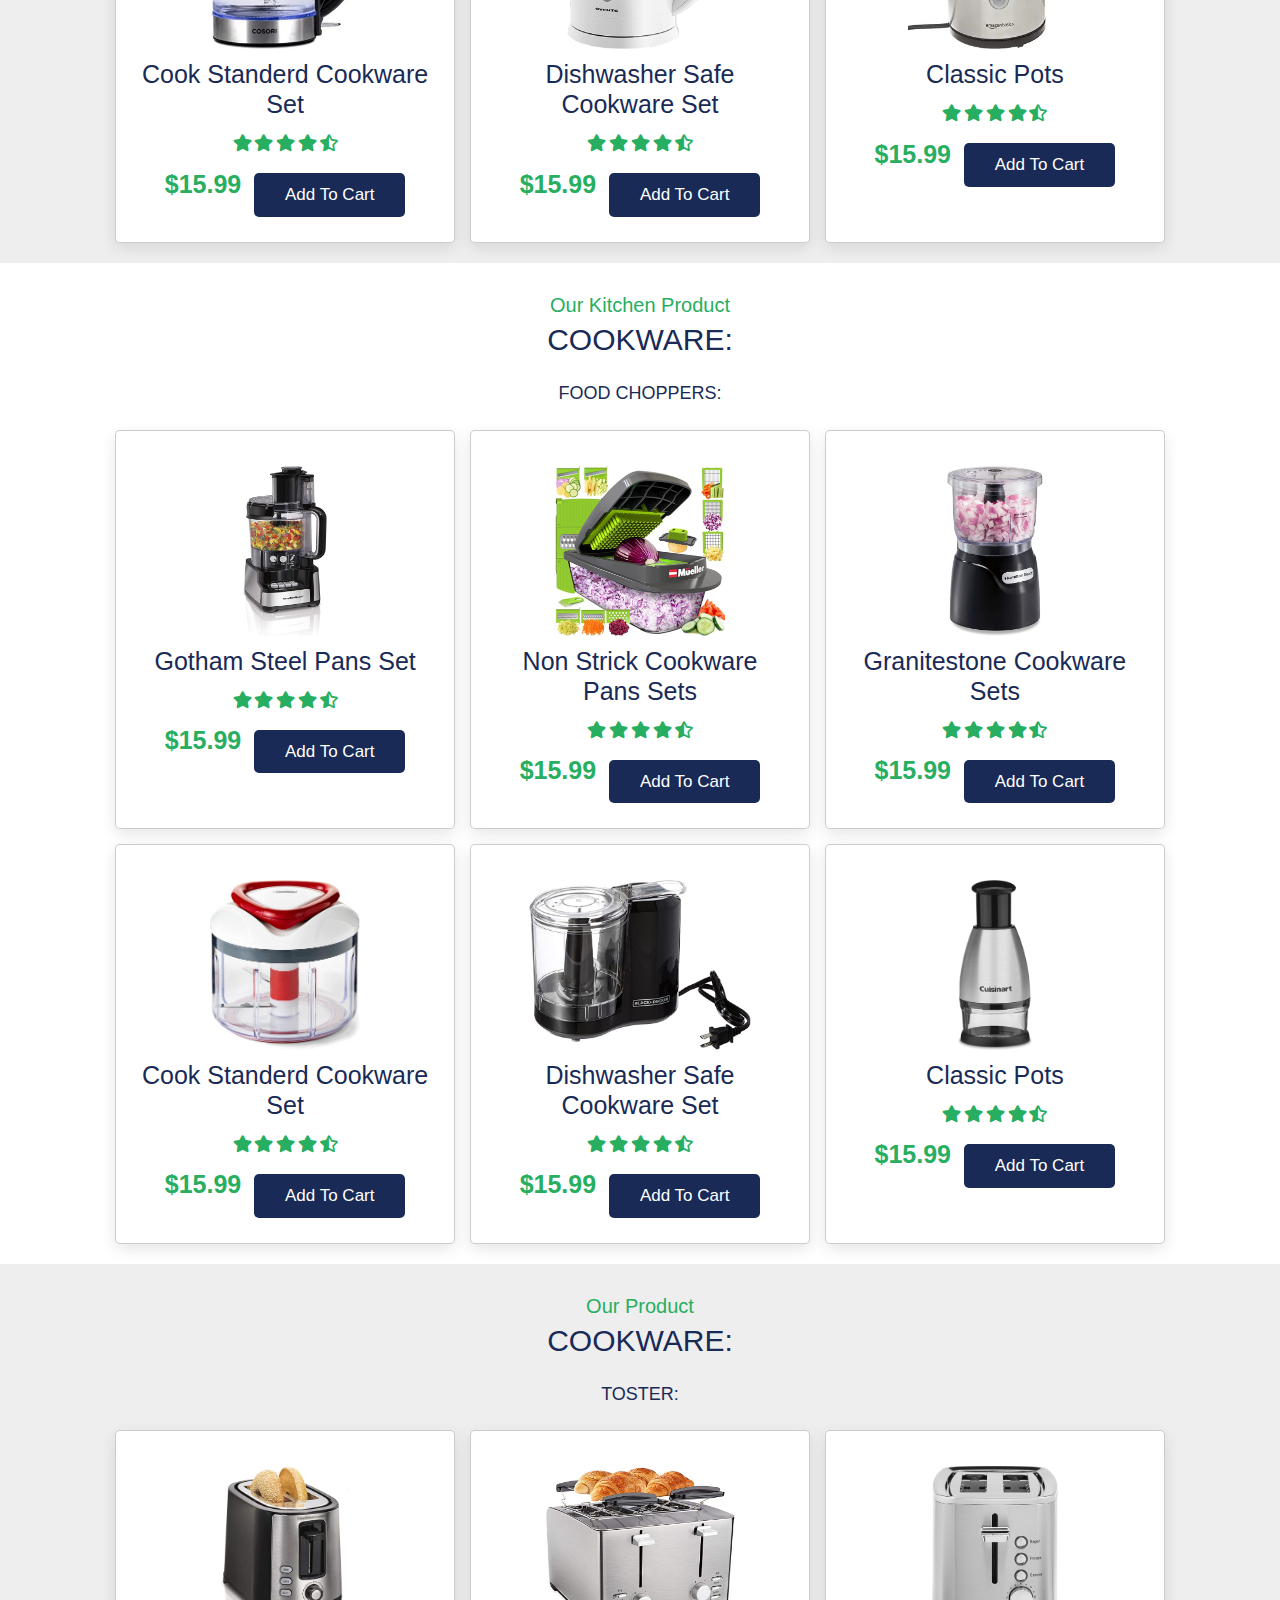
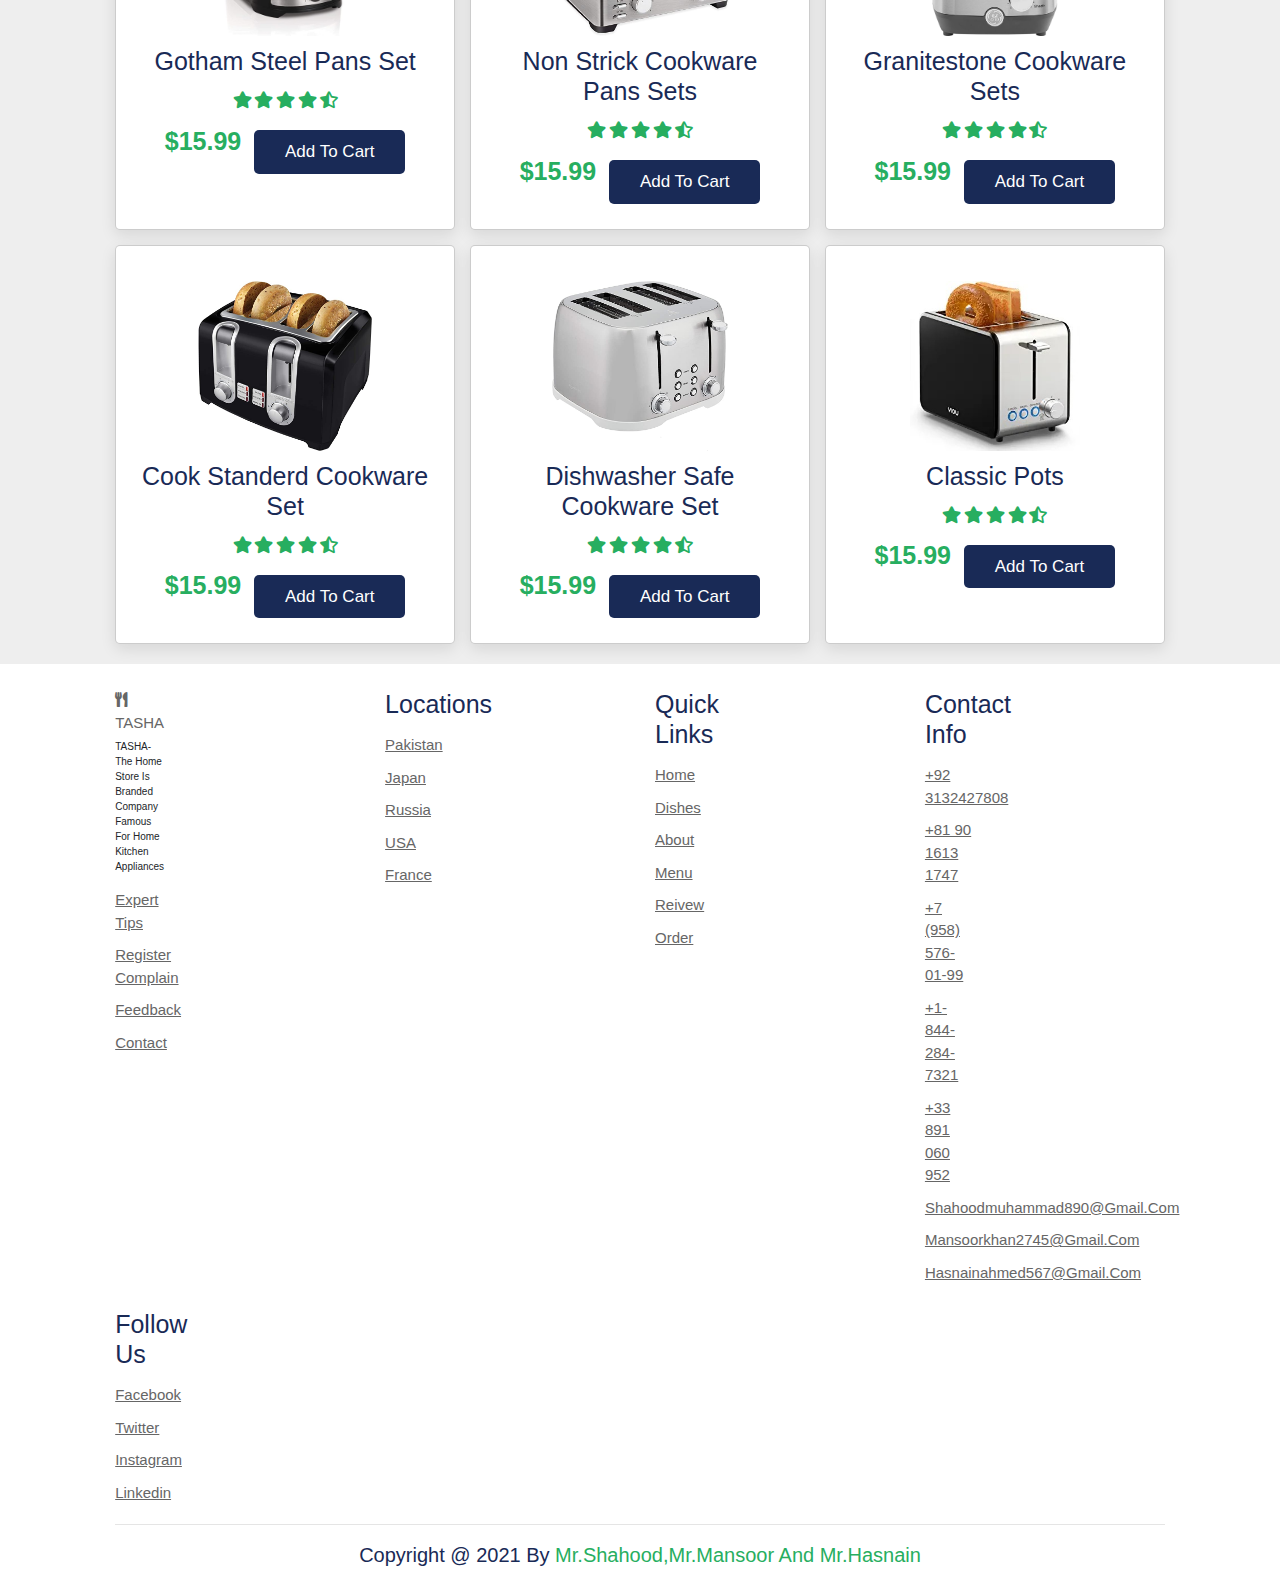
==== commit 7466a153: "full 3" ====
--- a/Appliances.html
+++ b/Appliances.html
@@ -21,7 +21,6 @@
                 <a class="nav-link dropdown-toggle" href="#" id="navbarScrollingDropdown" role="button" data-bs-toggle="dropdown" aria-expanded="false">
                   GALLERY
                 </a>
-                <h1>shahood</h1>
                 <ul class="dropdown-menu" aria-labelledby="navbarScrollingDropdown">
                   <li><a class="dropdown-item" href="cookware.html">cookware</a></li>
                   <li><a class="dropdown-item" href="Refrigertion.html">Refrigertion</a></li>
